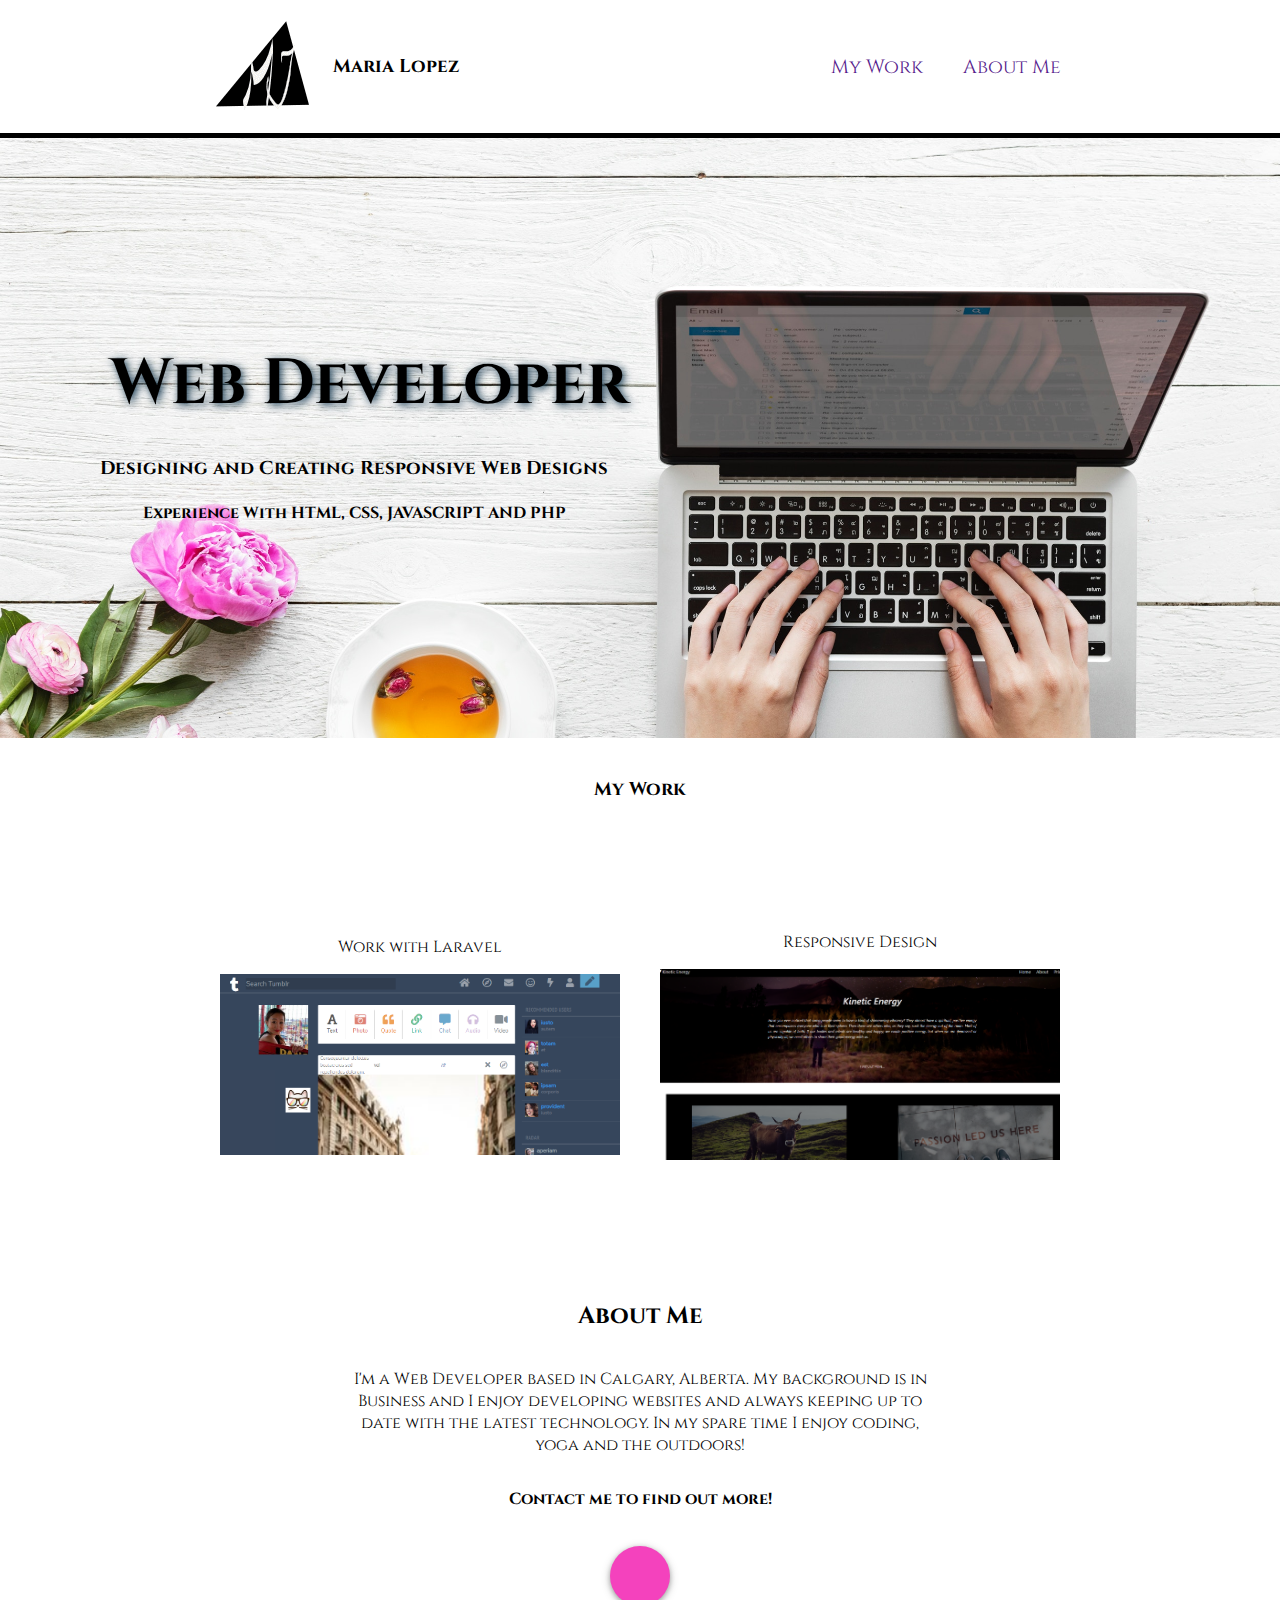
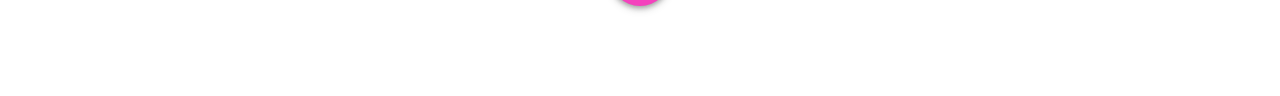
==== index.html @ 1c06764e "portfolio website" ====
<!DOCTYPE html>
<html lang="en">
<head>
    <meta charset="UTF-8">
    <meta name="viewport" content="width=device-width, initial-scale=1.0">
    <meta http-equiv="X-UA-Compatible" content="ie=edge">
    <link rel="stylesheet" href="./styles.css">
    <link href="https://fonts.googleapis.com/css?family=Amatic+SC:400,700|Cinzel:400,700,900" rel="stylesheet">
    <link rel="stylesheet" href="https://use.fontawesome.com/releases/v5.5.0/css/all.css" integrity="sha384-B4dIYHKNBt8Bc12p+WXckhzcICo0wtJAoU8YZTY5qE0Id1GSseTk6S+L3BlXeVIU" crossorigin="anonymous">
    <title>Maria Lopez - Web Developer</title>
</head>
<body>
    <header class="header"> 

        <div class="logo">

            <img src="./pictures/LOGO.gif" alt="logo">
            <h3>Maria Lopez</h3>   
            
        </div>


        <div class="nav-titles">

            <div id="mywork"> 

                <a href="">My Work</a> 

            </div>    

            <div id="aboutme">

                <a href="">About Me</a> 

            </div>    

        </div>

    </header>

    <main>

        <div class="main-title">
                
            <h1>Web Developer</h1>

        
        </div>

        <div class="experience">

            <h3>Designing and Creating Responsive Web Designs</h3>
            <h4>Experience With HTML, CSS, JAVASCRIPT AND PHP</h4>
        
        </div>

        <div class="work-images">



            <div>

            </div>
            
        

        </div>


    </main>

    <div class="mywork">

        
        <h3>My Work</h3>

    </div>  
    
    <div class="work">

        <div class="work-desc work-images">

            <p>Work with Laravel</p>

            <a href="http://35.183.118.144/"><img src="./pictures/Fake-tumblr_Project.PNG" alt="tumblr project"></a>


        </div>

        <div class="work-desc work-images">

                <p>Responsive Design</p>
    
                <a href="https://assign3-jkveivdjpq.now.sh/"><img src="./pictures/kinetic-energy.PNG" alt="Kinetic Energy"></a>
    
        </div>

        
    
    
    
    </div>





    <div class="bio">

        <div class="about-me">

            <h2>About Me</h2>
                
            <p>I'm a Web Developer based in Calgary, Alberta. My background is in Business and I enjoy developing websites and always keeping up to date with the latest technology.
                In my spare time I  enjoy coding, yoga and the outdoors!</p>

            
            <strong><p>Contact me to find out more!</p></strong>
                
        </div>

    </div>    

    <footer>

        <div class="contactlinks"><i class="fas fa-share-alt"></i>
            
                <a href="mailto:mjlwebdevelopment@gmail.com"><i class="far fa-envelope"></i></a>
                <a href="https://github.com/MJLA77?tab=repositories"><i class="fab fa-github"></i></a>
                <a href="https://github.com/MJLA77?tab=repositories"><i class="fab fa-linkedin"></i></a>
                
        </div>

    </footer>



    <script src="./mycode.js"></script>
</body>
</html>
---- styles.css ----
/* GENERAL  */

body {

    margin: 0;
}



/* HEADER */

.header {

    display: flex;
    flex-direction: row;
    align-items: center;
    justify-content: space-evenly;
    font-family: 'Cinzel', serif;
    border-bottom: 5px solid black;
}

.logo {

    width: 50%;
    display: flex;
    flex-direction: row;
    align-items: center;
    margin-left: 200px;
    
}
.nav-titles {

    width: 50%;
    display: flex;
    flex-direction: row;
    align-items: center;
    justify-content: flex-end;
    margin-right: 200px;
}

.nav-titles a {

    padding: 20px;
    text-decoration: none;
    font-size: 1.2em;

}

.nav-titles a:hover {
    transform: scale(1.1);
}

.nav-titles h3 {

    float: right;
    padding: 20px;
}


/* MAIN */


main {

    display: flex;
    flex-direction: column;
    align-items: flex-start;
    justify-content: center;
    background-image: url(./pictures/hero.jpg);
    background-position: center;
    background-size: cover;
    height: 600px;
    width: 100%;


}

.main-title {

    font-family: 'Cinzel', serif;
    color:black;
    margin-left: 100px;
    font-size: 2em;
    text-shadow: 2px 2px 9px #0D314A;

}

.main-title h1{

    margin: 10px;

}

.experience {


    font-family: 'Cinzel', serif;
    margin-left: 100px;
    text-align: center;
    color:black;

}

.bio {

    display: flex;
    flex-direction: row;
    align-items: center;
    justify-content: center;
}

.about-me {

    display: flex;
    flex-direction: column;
    align-items: center;
    text-align: center;
    font-family: 'Cinzel', serif;
    font-size: 1em;
    width: 600px;
    padding: 20px;
}


/* MID SECTION */


.mywork {

    font-family: 'Cinzel', serif;
    display: flex;
    flex-direction: row;
    align-items: center;
    justify-content: center;
    margin-top: 20px;
}

.work {

   display: flex;
   flex-direction: row;
   align-items: center;
   justify-content: center;
   height: 100%;

}

.work-images img {

    max-width: 100%;
    max-height: 100%;
}

.work-desc {
    
    font-family: 'Cinzel', serif;
    display: flex;
    flex-direction: column;
    align-items: center;
    justify-content: center;
    height: 400px;
    width: 400px;
    padding: 20px;

}

/* FOOTER */


footer {

   display: flex;
   flex-direction: row;
   justify-content: center;
   width: 100%;
   height: 150px;

}

.contactlinks {

    -webkit-transition: 0.4s;
    -moz-transition: 0.4s;
    transition: 0.4s;
    right: 50px;
    bottom: 50px;
    width: 60px;
    height: 60px;
    text-align: center;
    line-height: 60px;
    border-radius: 50%;
    background-color: #f442bd;
    color: #FFFFFF;
    font-size: 24px;
    box-shadow: 0 2px 5px 0 rgba(0, 0, 0, 0.26), 0 2px 10px 0 rgba(0, 0, 0, 0.22);
    cursor: pointer;
   
  } 


  .contactlinks:hover {
    background: #d81558;
    box-shadow: 0 5px 11px 0 rgba(0, 0, 0, 0.28), 0 4px 15px 0 rgba(0, 0, 0, 0.25);
  }
  .contactlinks a {
    -webkit-transition: 0.4s;
    -moz-transition: 0.4s;
    transition: 0.4s;
    opacity: 0;
    width: 0px;
    height: 0px;
    text-align: center;
    line-height: 50px;
    border-radius: 50%;
    color: #FFFFFF;
    font-size: 24px;
    box-shadow: 0 2px 5px 0 rgba(0, 0, 0, 0.26), 0 2px 10px 0 rgba(0, 0, 0, 0.22);
    cursor: pointer;
  }
  .contactlinks a:hover {
    box-shadow: 0 5px 11px 0 rgba(0, 0, 0, 0.28), 0 4px 15px 0 rgba(0, 0, 0, 0.25);
  }
  .contactlinks a:nth-child(2) {
    -webkit-transition-delay: 0.3s;
    -moz-transition-delay: 0.3s;
    transition-delay: 0.3s;
    right: 30px;
    bottom: 30px;
    background: #55acee;
  }
  .contactlinks a:nth-child(3) {
    -webkit-transition-delay: 0.4s;
    -moz-transition-delay: 0.4s;
    transition-delay: 0.4s;
    right: 30px;
    bottom: 30px;
    background: #dc4e41;
  }
  .contactlinks a:nth-child(4) {
    -webkit-transition-delay: 0.5s;
    -moz-transition-delay: 0.5s;
    transition-delay: 0.5s;
    right: 30px;
    bottom: 30px;
    background: rgb(255, 249, 249);
  }
  .contactlinks:hover a {
    opacity: 1;
    width: 50px;
    height: 50px;
  }
  .contactlinks:hover a:nth-child(2) {
    right: 80px;
    bottom: 0px;
  }
  .contactlinks:hover a:nth-child(2):hover {
    -webkit-transition-delay: 0s;
    -moz-transition-delay: 0s;
    transition-delay: 0s;
    background: #3ea1ec;
  }
  .contactlinks:hover a:nth-child(3) {
    right: 65px;
    bottom: 65px;
  }
  .contactlinks:hover a:nth-child(3):hover {
    -webkit-transition-delay: 0s;
    -moz-transition-delay: 0s;
    transition-delay: 0s;
    background: #d83a2b;
  }
  .contactlinks:hover a:nth-child(4) {
    right: 0px;
    bottom: 80px;
  }
  .contactlinks:hover a:nth-child(4):hover {
    -webkit-transition-delay: 0s;
    -moz-transition-delay: 0s;
    transition-delay: 0s;
    background: #323232;
  }

.contactlinks i{

    padding:20px;
    color: black;
    
}
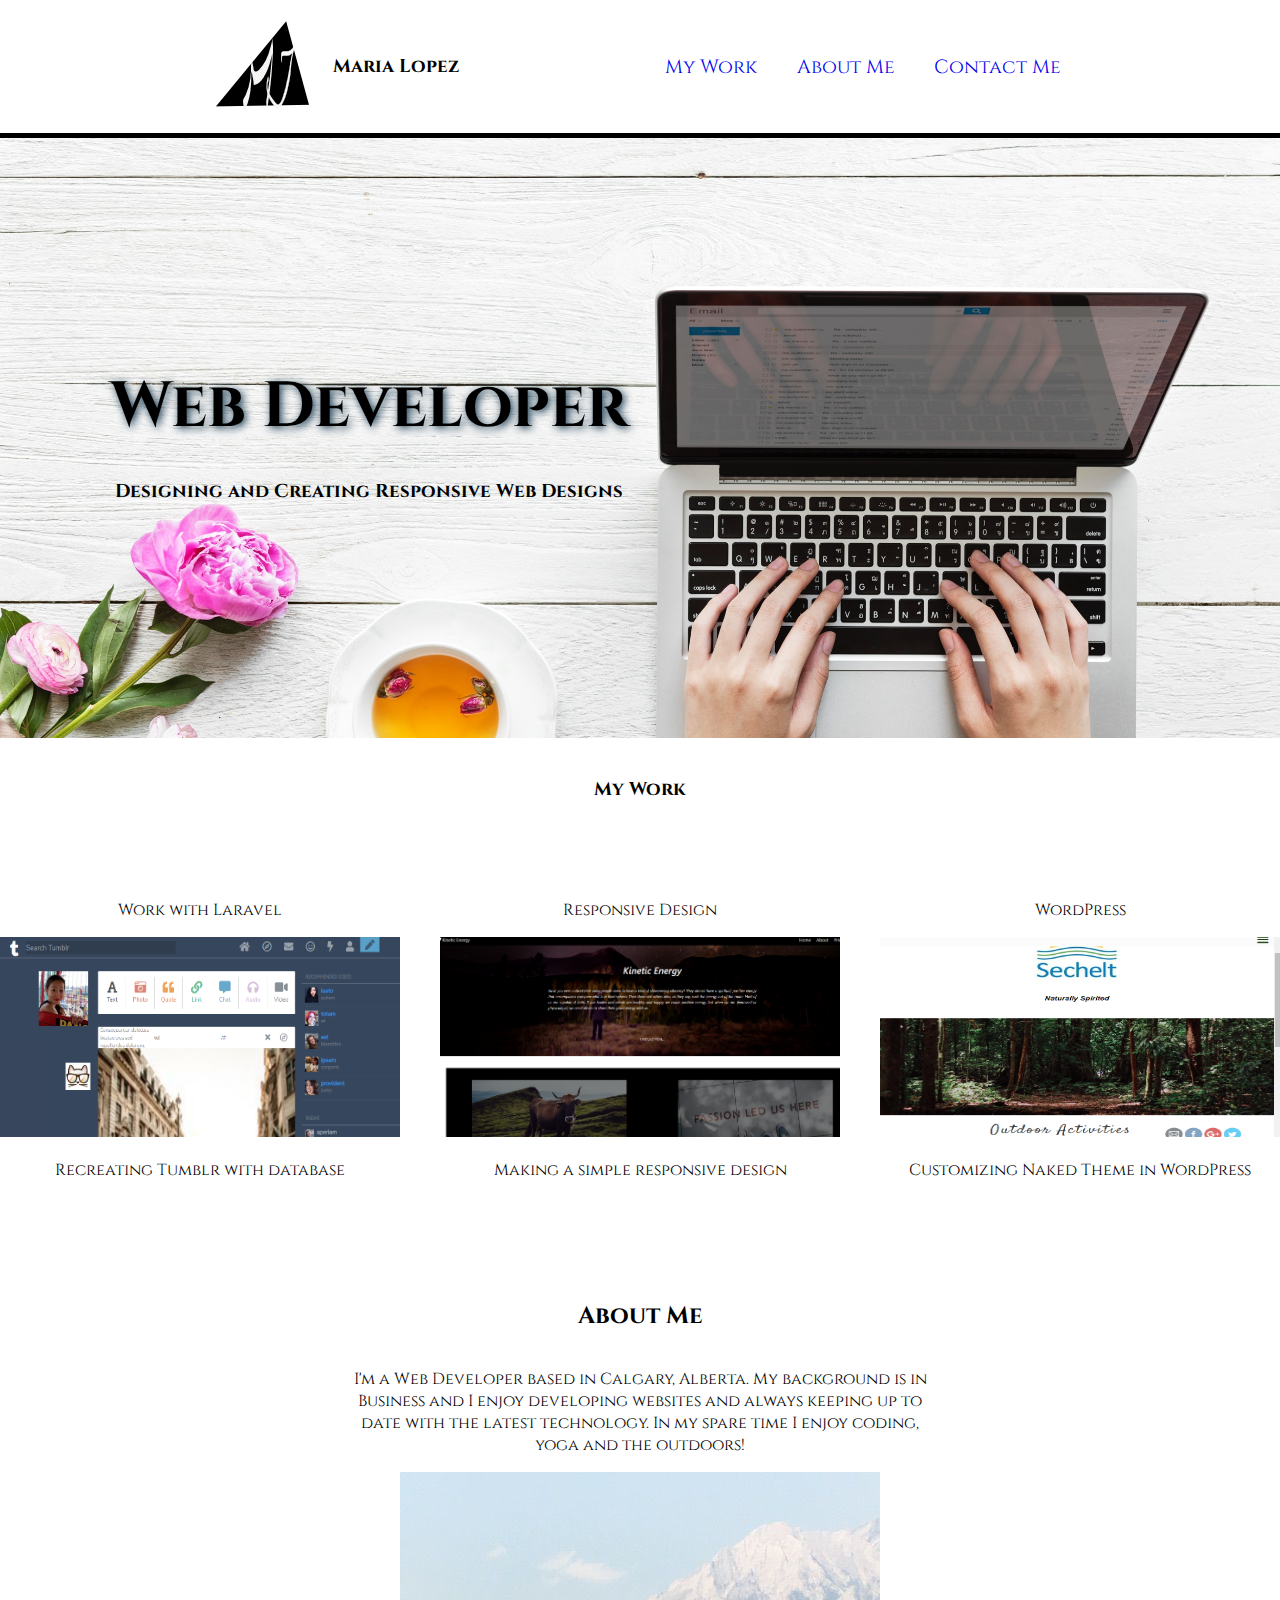
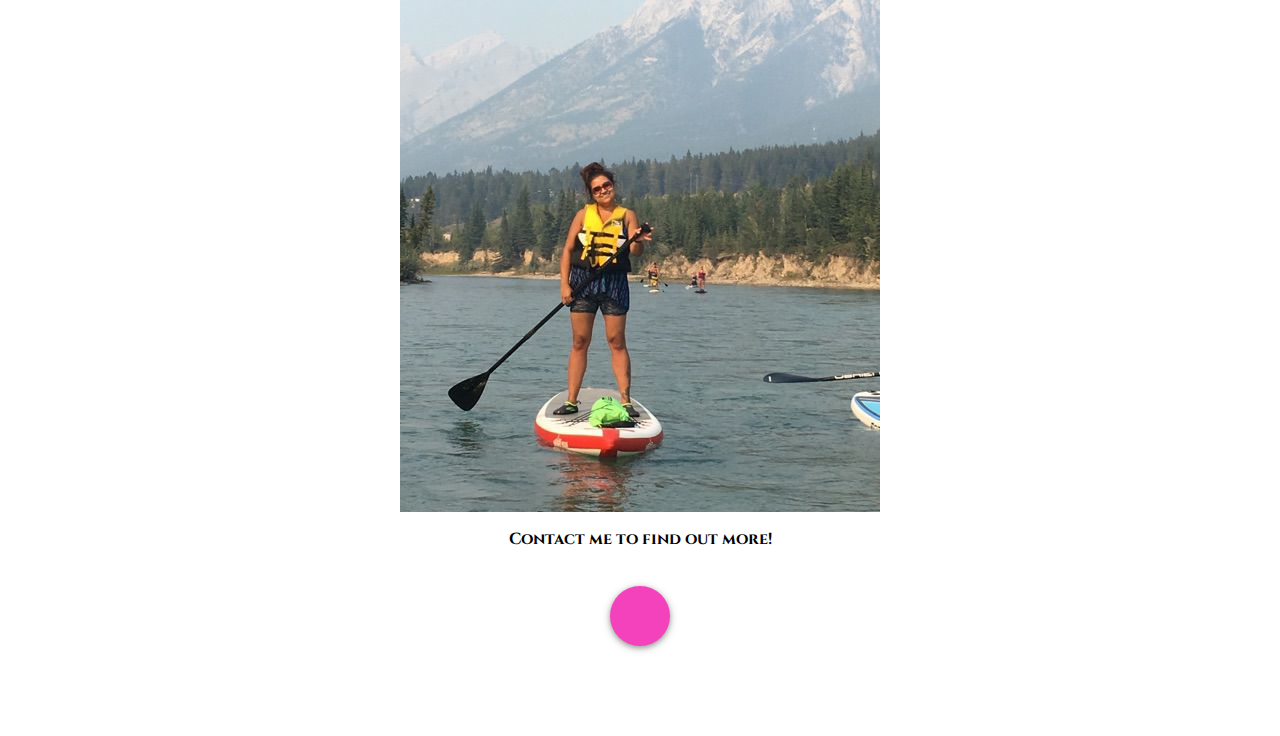
==== commit a7d3f2e9: "almost complete portfolio" ====
--- a/index.html
+++ b/index.html
@@ -7,7 +7,8 @@
     <link rel="stylesheet" href="./styles.css">
     <link href="https://fonts.googleapis.com/css?family=Amatic+SC:400,700|Cinzel:400,700,900" rel="stylesheet">
     <link rel="stylesheet" href="https://use.fontawesome.com/releases/v5.5.0/css/all.css" integrity="sha384-B4dIYHKNBt8Bc12p+WXckhzcICo0wtJAoU8YZTY5qE0Id1GSseTk6S+L3BlXeVIU" crossorigin="anonymous">
-    <title>Maria Lopez - Web Developer</title>
+    <title> Maria Lopez - Web Developer </title>
+    <link rel="icon" href="./pictures/Mountains.jpg">
 </head>
 <body>
     <header class="header"> 
@@ -22,17 +23,45 @@
 
         <div class="nav-titles">
 
-            <div id="mywork"> 
+            <div> 
 
-                <a href="">My Work</a> 
+                <a href="#mywork">My Work</a> 
 
             </div>    
 
-            <div id="aboutme">
+            <div >
 
-                <a href="">About Me</a> 
+                <a href="#aboutme">About Me</a> 
 
             </div>    
+
+            
+            <div >
+
+                <a href="#contactme">Contact Me</a> 
+    
+            </div>   
+
+        </div>
+
+
+        <div id="ham-button" class="ham-button">
+
+            <button id="ham-button" class="hamburger-icon">
+
+            <i class="fas fa-bars"></i>
+
+        </div>
+
+
+        <div class="menu closed" id="menu">
+
+            <li><a href="#mywork">My Work</a></li>
+            <li><a href="#aboutme">About Me</a></li>
+            <li><a href="#contactme">Contact Me</a></li>
+
+
+            <button id="close-button" class="close-button">close</button>
 
         </div>
 
@@ -40,36 +69,35 @@
 
     <main>
 
-        <div class="main-title">
+        <div class="headliner">
+
+            <div class="main-title">
                 
-            <h1>Web Developer</h1>
+                <h1>Web Developer</h1>
 
         
-        </div>
+            </div>
 
-        <div class="experience">
+            <div class="experience">
 
-            <h3>Designing and Creating Responsive Web Designs</h3>
-            <h4>Experience With HTML, CSS, JAVASCRIPT AND PHP</h4>
+                <h3>Designing and Creating Responsive Web Designs</h3>
+           
         
+            </div>
+
         </div>
 
         <div class="work-images">
 
 
-
-            <div>
-
-            </div>
-            
-        
+                 
 
         </div>
 
 
     </main>
 
-    <div class="mywork">
+    <div class="mywork" id="mywork">
 
         
         <h3>My Work</h3>
@@ -83,6 +111,7 @@
             <p>Work with Laravel</p>
 
             <a href="http://35.183.118.144/"><img src="./pictures/Fake-tumblr_Project.PNG" alt="tumblr project"></a>
+            <p>Recreating Tumblr with database</p>
 
 
         </div>
@@ -92,22 +121,26 @@
                 <p>Responsive Design</p>
     
                 <a href="https://assign3-jkveivdjpq.now.sh/"><img src="./pictures/kinetic-energy.PNG" alt="Kinetic Energy"></a>
+                <p>Making a simple responsive design</p>
     
         </div>
 
-        
-    
-    
+        <div class="work-desc work-images">
+
+            <p>WordPress</p>
+
+            <a href="http://35.202.66.211/wordpress1/"><img src="./pictures/wordPress.PNG" alt="WordPress"></a>
+            <p>Customizing Naked Theme in WordPress</p>
+
+        </div>
+
     
     </div>
 
 
-
-
-
     <div class="bio">
 
-        <div class="about-me">
+        <div class="about-me" id="aboutme">
 
             <h2>About Me</h2>
                 
@@ -115,6 +148,9 @@
                 In my spare time I  enjoy coding, yoga and the outdoors!</p>
 
             
+            <img   src="./pictures/paddleboarding.jpg" alt="paddleboarding">
+
+
             <strong><p>Contact me to find out more!</p></strong>
                 
         </div>
@@ -123,11 +159,11 @@
 
     <footer>
 
-        <div class="contactlinks"><i class="fas fa-share-alt"></i>
+        <div id="contactme" class="contactlinks"><i class="fas fa-share-alt"></i>
             
-                <a href="mailto:mjlwebdevelopment@gmail.com"><i class="far fa-envelope"></i></a>
+                <a href="mailto:maria.lopez@mjlopez.ca"><i class="far fa-envelope"></i></a>
                 <a href="https://github.com/MJLA77?tab=repositories"><i class="fab fa-github"></i></a>
-                <a href="https://github.com/MJLA77?tab=repositories"><i class="fab fa-linkedin"></i></a>
+                <a href="https://www.linkedin.com/in/maria-lopez-64012540/"><i class="fab fa-linkedin"></i></a>
                 
         </div>
 
@@ -135,6 +171,6 @@
 
 
 
-    <script src="./mycode.js"></script>
+    <script src="mycode.js"></script>
 </body>
 </html>--- a/styles.css
+++ b/styles.css
@@ -1,5 +1,9 @@
 /* GENERAL  */
-
+html {
+
+    scroll-behavior: smooth;
+
+}
 body {
 
     margin: 0;
@@ -55,6 +59,61 @@
     float: right;
     padding: 20px;
 }
+
+.hamburger-icon {
+
+    display: none;
+}
+
+.button{
+
+    display: inline-block;
+    text-align: right;
+    align-self: flex-end;
+    cursor: pointer;
+
+}
+
+.menu {
+
+    
+    position: absolute;
+    top: 0;
+    left: 0;
+    background:url(./pictures/Mountains.jpg);
+    background-size: 100%;
+    display: none;
+    padding: 10px;
+    height: 100vh;
+    width: 100%;
+    font-size:.8em;
+    list-style: none;
+    z-index: 100000;
+    transition: 0.4s;
+    transform:translate(0px,0px);
+
+    
+
+}
+
+.closed {
+    
+    transform: translate(0 , -200px);
+   
+   }
+   
+#close-button {
+   
+    height: 100px;
+    background: transparent;
+    color: white;
+    display: inline-block;
+    margin-bottom: 0;
+    border: none;
+    text-transform: uppercase;
+    font-size: 1em;
+   
+   }
 
 
 /* MAIN */
@@ -75,6 +134,14 @@
 
 }
 
+.headliner {
+
+    display: flex;
+    flex-direction: column;
+    align-items: center;
+    justify-content: center;
+}
+
 .main-title {
 
     font-family: 'Cinzel', serif;
@@ -147,8 +214,9 @@
 
 .work-images img {
 
-    max-width: 100%;
-    max-height: 100%;
+    height:200px;
+    width: 400px; 
+
 }
 
 .work-desc {
@@ -285,4 +353,148 @@
     padding:20px;
     color: black;
     
+}
+
+/* MEDIA */
+
+@media (max-width:1267px) {
+
+
+
+    header img {
+        margin-left: 0;
+    }
+
+    .logo {
+
+        margin-left: 0;
+    }
+
+    .headliner h1 {
+
+        font-size: 1.5em;
+
+
+    }
+
+    .work {
+
+        display: flex;
+        flex-direction: column;
+        align-items: center;
+        justify-content: center;
+        height: 100%;
+     
+     }
+
+    
+
+
+}
+
+@media (max-width:1070px) { 
+
+    .nav-titles {
+        display: none;
+    }
+
+
+    .headliner h1 {
+
+        font-size: 1em;
+
+
+    }
+
+    .headliner h3 {
+        font-size: .8em;
+
+        
+
+    }
+
+
+    .ham-button {
+
+        display: flex;
+        justify-content: flex-end;
+        align-items: center; 
+        width: 600px; 
+   
+}
+
+    .hamburger-icon {
+
+        display: flex;
+        margin: 0;
+        border: none;
+        background: white;
+    
+        
+}
+
+    .hamburger-icon:active{
+        outline: none;
+        border:black;
+}
+
+    .hamburger-icon i {
+
+        font-size: 2em;
+        color: black;
+        cursor: pointer;
+}
+
+    .menu {
+        display: flex;
+        flex-direction: column;
+        justify-content: center;
+        align-items: center;
+   
+}
+
+    .menu a {
+
+        display: inline-block;
+        text-decoration: none;
+        font-size: 1.5em;
+        color: white;
+        padding:40px;
+    
+    
+}
+
+    .closed {
+
+        transform: translate(0px, -1000px)
+}
+
+    .menu a:hover {
+
+        transform: scale(1.1);
+}
+
+
+}
+
+
+
+
+@media (max-width:825px) { 
+
+    .headliner h3 {
+       display: none;
+
+
+}
+
+}
+
+@media (max-width:735px) { 
+
+    .headliner h1 {
+        font-size: .6em;
+
+
+}
 }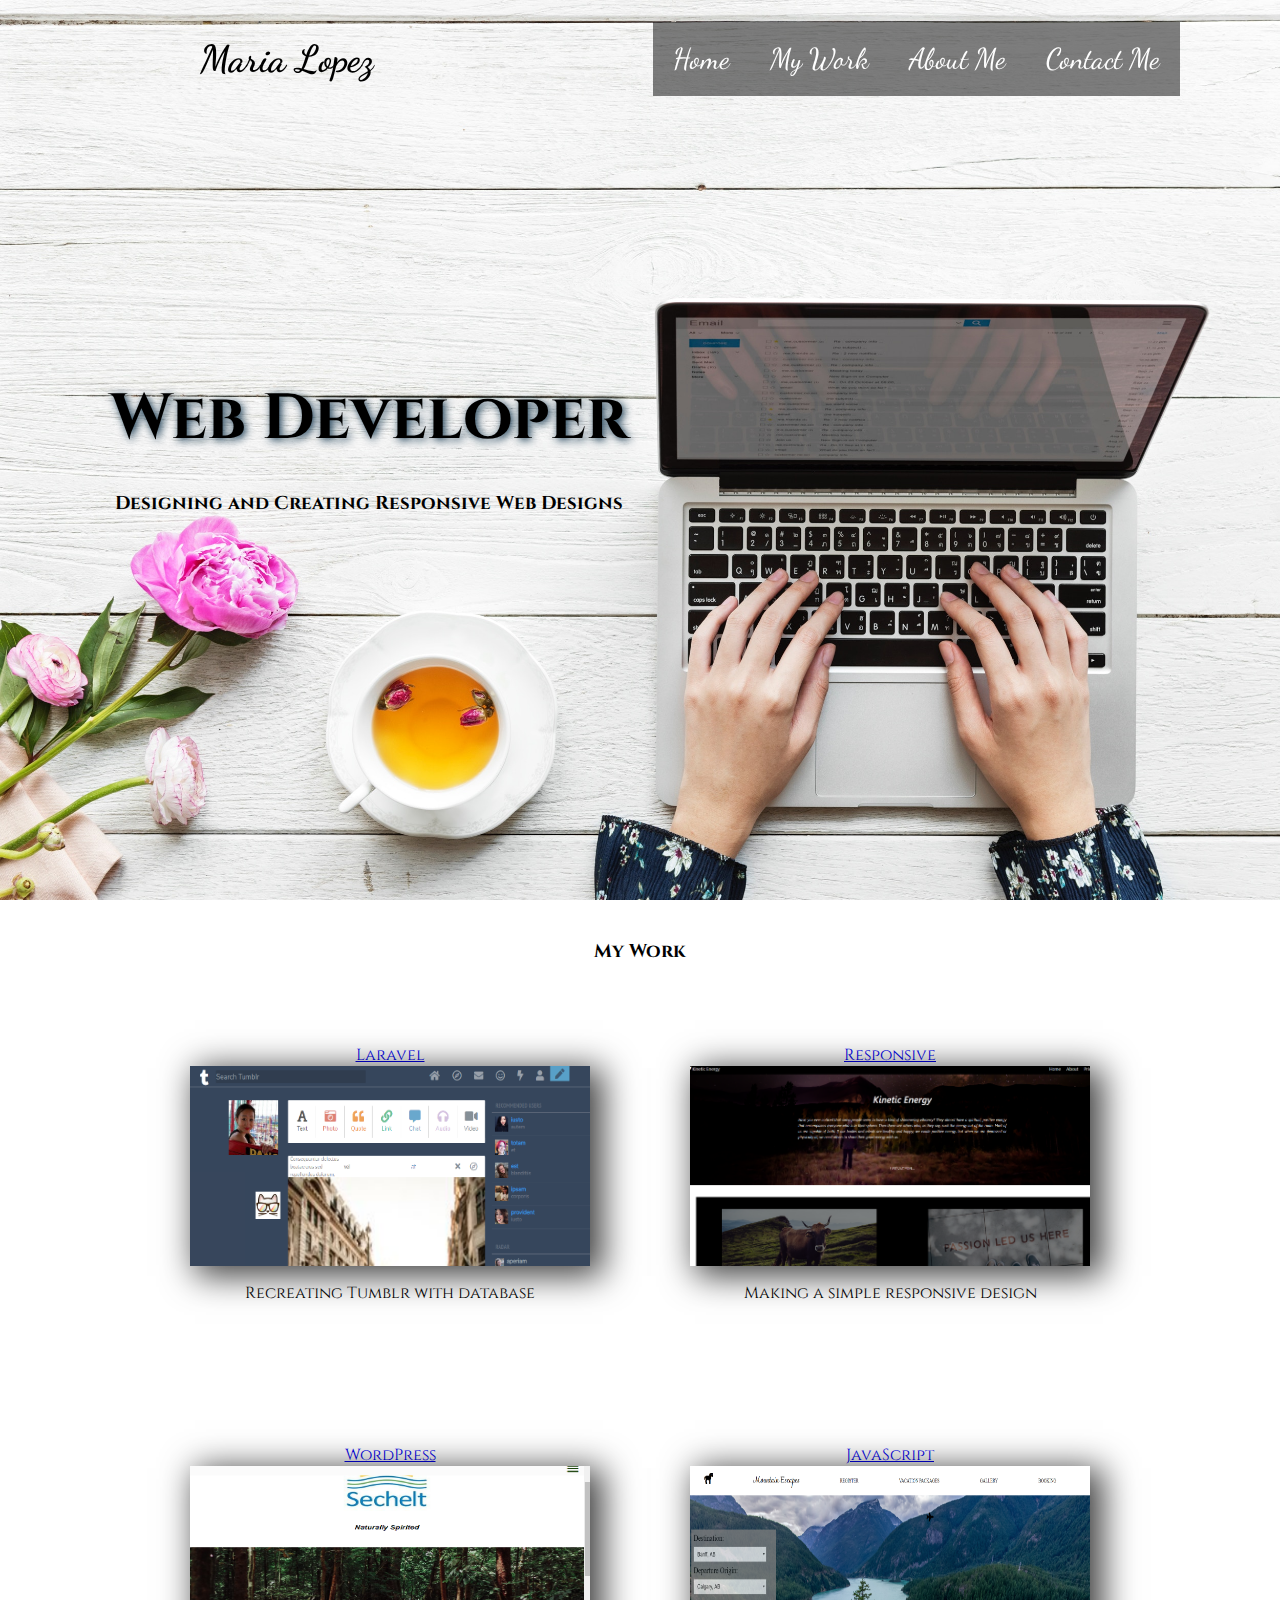
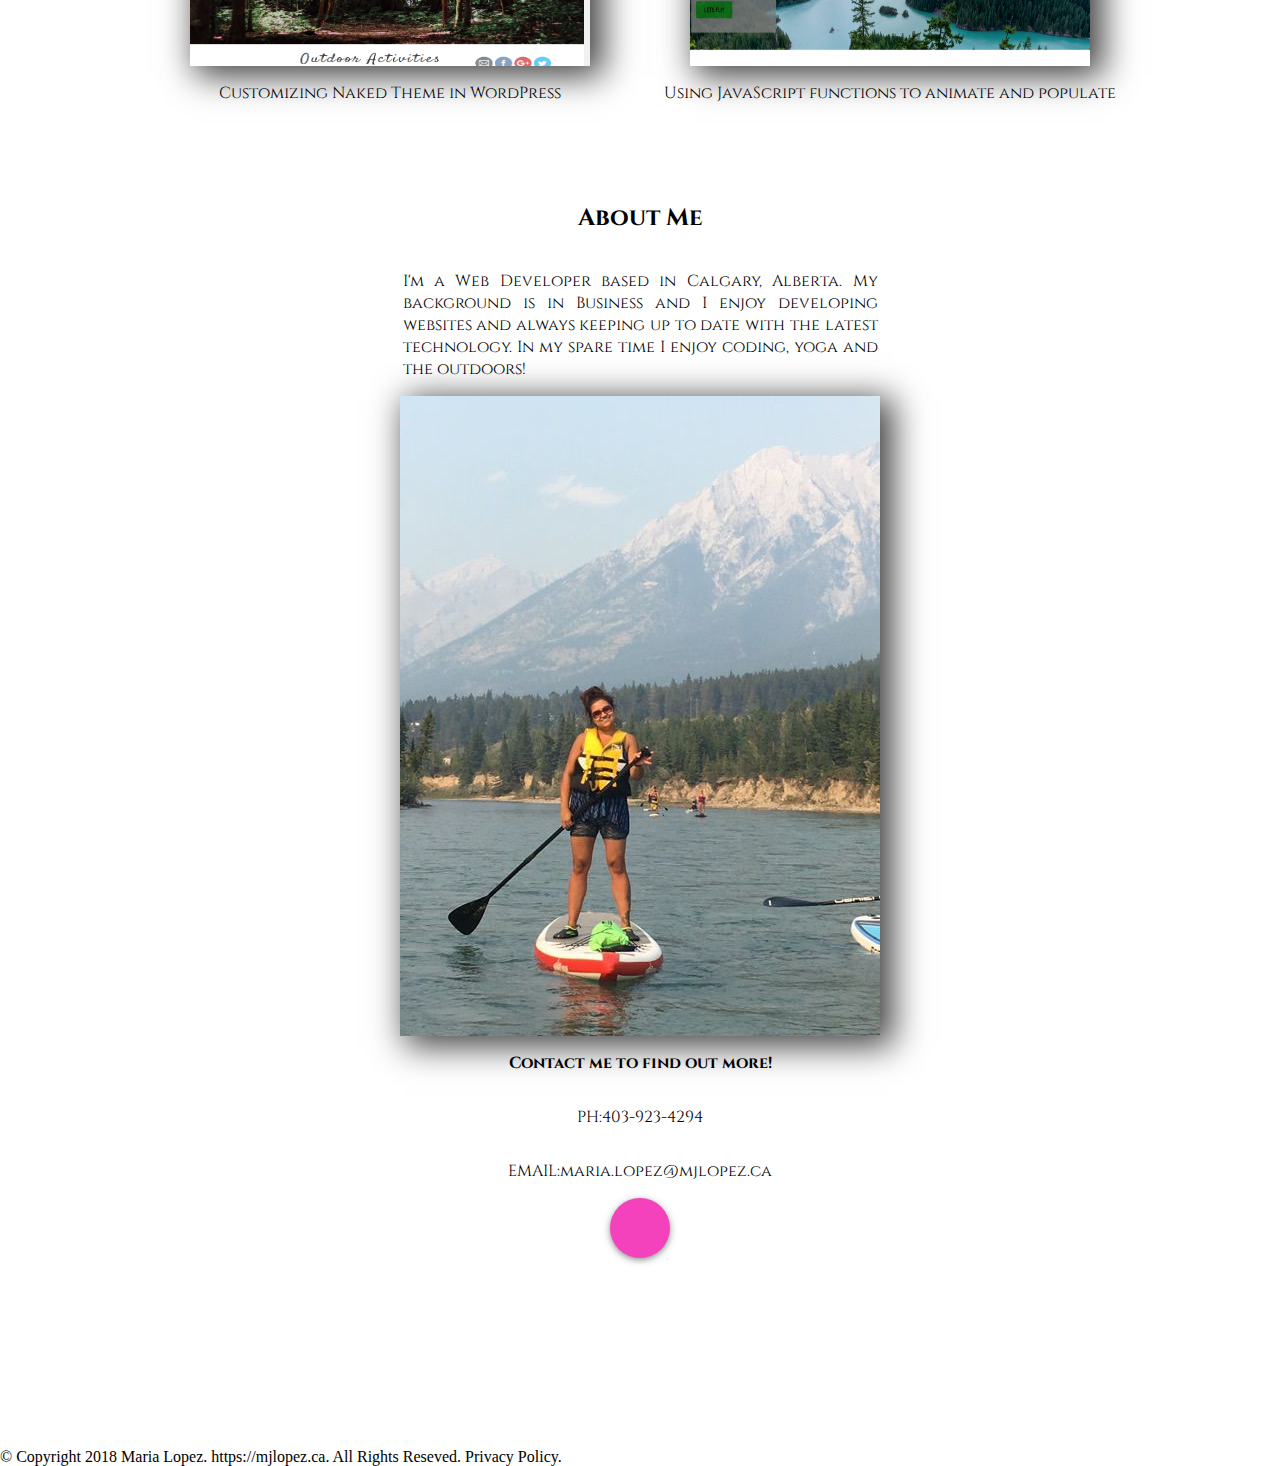
==== commit 545121df: "portfolio updates" ====
--- a/index.html
+++ b/index.html
@@ -5,23 +5,31 @@
     <meta name="viewport" content="width=device-width, initial-scale=1.0">
     <meta http-equiv="X-UA-Compatible" content="ie=edge">
     <link rel="stylesheet" href="./styles.css">
+    <link href="https://fonts.googleapis.com/css?family=Dancing+Script:400,700" rel="stylesheet">
     <link href="https://fonts.googleapis.com/css?family=Amatic+SC:400,700|Cinzel:400,700,900" rel="stylesheet">
     <link rel="stylesheet" href="https://use.fontawesome.com/releases/v5.5.0/css/all.css" integrity="sha384-B4dIYHKNBt8Bc12p+WXckhzcICo0wtJAoU8YZTY5qE0Id1GSseTk6S+L3BlXeVIU" crossorigin="anonymous">
     <title> Maria Lopez - Web Developer </title>
     <link rel="icon" href="./pictures/Mountains.jpg">
 </head>
 <body>
-    <header class="header"> 
+    <header class="header" > 
 
-        <div class="logo">
+        <div class="logo" >
 
-            <img src="./pictures/LOGO.gif" alt="logo">
+            <!-- <img src="./pictures/LOGO.gif" alt="logo"> -->
             <h3>Maria Lopez</h3>   
             
         </div>
 
 
         <div class="nav-titles">
+
+
+            <div >
+
+                <a href="#home">Home</a> 
+            
+            </div>  
 
             <div> 
 
@@ -41,6 +49,8 @@
                 <a href="#contactme">Contact Me</a> 
     
             </div>   
+
+
 
         </div>
 
@@ -67,11 +77,11 @@
 
     </header>
 
-    <main>
+    <main id="home"> 
 
         <div class="headliner">
 
-            <div class="main-title">
+            <div class="main-title" >
                 
                 <h1>Web Developer</h1>
 
@@ -108,31 +118,36 @@
 
         <div class="work-desc work-images">
 
-            <p>Work with Laravel</p>
 
-            <a href="http://35.183.118.144/"><img src="./pictures/Fake-tumblr_Project.PNG" alt="tumblr project"></a>
+            <a href="http://35.183.118.144/"target="_blank">Laravel</a><img src="./pictures/Fake-tumblr_Project.PNG" alt="tumblr project"></a>
             <p>Recreating Tumblr with database</p>
 
 
         </div>
 
         <div class="work-desc work-images">
-
-                <p>Responsive Design</p>
     
-                <a href="https://assign3-jkveivdjpq.now.sh/"><img src="./pictures/kinetic-energy.PNG" alt="Kinetic Energy"></a>
-                <p>Making a simple responsive design</p>
+            <a href="https://assign3-jkveivdjpq.now.sh/" target="_blank">Responsive</a><img src="./pictures/kinetic-energy.PNG" alt="Kinetic Energy"></a>
+            <p>Making a simple responsive design</p>
     
         </div>
 
         <div class="work-desc work-images">
 
-            <p>WordPress</p>
 
-            <a href="http://35.202.66.211/wordpress1/"><img src="./pictures/wordPress.PNG" alt="WordPress"></a>
+            <a href="http://35.202.66.211/wordpress1/" target="_blank">WordPress</a><img src="./pictures/wordPress.PNG" alt="WordPress"></a>
             <p>Customizing Naked Theme in WordPress</p>
 
         </div>
+
+        <div class="work-desc work-images">
+
+            <a href="https://websitejavascriptfinalproject-jdbfeuewmo.now.sh/" target="_blank">JavaScript</a><img src="./pictures/JavaScript.PNG" alt="JavaScript"></a>
+            <p>Using JavaScript functions to animate and populate</p>
+
+        </div>
+
+
 
     
     </div>
@@ -144,7 +159,7 @@
 
             <h2>About Me</h2>
                 
-            <p>I'm a Web Developer based in Calgary, Alberta. My background is in Business and I enjoy developing websites and always keeping up to date with the latest technology.
+            <p class="about">I'm a Web Developer based in Calgary, Alberta. My background is in Business and I enjoy developing websites and always keeping up to date with the latest technology.
                 In my spare time I  enjoy coding, yoga and the outdoors!</p>
 
             
@@ -152,12 +167,15 @@
 
 
             <strong><p>Contact me to find out more!</p></strong>
+            <p>PH:403-923-4294</p>
+            <p>EMAIL:maria.lopez@mjlopez.ca</p>
                 
         </div>
 
     </div>    
 
-    <footer>
+    
+    <div class="contact-info">
 
         <div id="contactme" class="contactlinks"><i class="fas fa-share-alt"></i>
             
@@ -167,6 +185,11 @@
                 
         </div>
 
+    </div>
+    
+    <footer>
+
+        &copy; Copyright 2018 Maria Lopez. https://mjlopez.ca. All Rights Reseved. Privacy Policy.
     </footer>
 
 
--- a/styles.css
+++ b/styles.css
@@ -1,10 +1,15 @@
 /* GENERAL  */
+
+* {
+    box-sizing: border-box;
+}
 html {
 
     scroll-behavior: smooth;
 
 }
 body {
+
 
     margin: 0;
 }
@@ -20,7 +25,13 @@
     align-items: center;
     justify-content: space-evenly;
     font-family: 'Cinzel', serif;
-    border-bottom: 5px solid black;
+    /* border-bottom: 5px solid black; */
+    width: 100%;
+    position: fixed;
+    color: black;
+    /* margin-top:20px; */
+    border-radius: 50px;
+    
 }
 
 .logo {
@@ -30,16 +41,23 @@
     flex-direction: row;
     align-items: center;
     margin-left: 200px;
-    
-}
+    font-family: 'Dancing Script', cursive;
+    font-size: 2em;
+    margin-top:0;
+    
+}
+
+
 .nav-titles {
 
-    width: 50%;
+    width: 100%;
     display: flex;
     flex-direction: row;
     align-items: center;
     justify-content: flex-end;
-    margin-right: 200px;
+    font-family: 'Dancing Script', cursive;
+    margin-right: 100px;
+    font-size: 1.5em;
 }
 
 .nav-titles a {
@@ -47,7 +65,9 @@
     padding: 20px;
     text-decoration: none;
     font-size: 1.2em;
-
+    color: white;
+    background-color:rgba(0, 0, 0, .5);
+    
 }
 
 .nav-titles a:hover {
@@ -80,11 +100,11 @@
     position: absolute;
     top: 0;
     left: 0;
-    background:url(./pictures/Mountains.jpg);
+    background:url(./pictures/Mountains.jpg) no-repeat;
     background-size: 100%;
     display: none;
     padding: 10px;
-    height: 100vh;
+    height: 700px;
     width: 100%;
     font-size:.8em;
     list-style: none;
@@ -112,8 +132,15 @@
     border: none;
     text-transform: uppercase;
     font-size: 1em;
+    cursor: pointer;
    
    }
+
+#close-button:hover {
+
+    transform:scale(1.1);
+}
+
 
 
 /* MAIN */
@@ -128,7 +155,7 @@
     background-image: url(./pictures/hero.jpg);
     background-position: center;
     background-size: cover;
-    height: 600px;
+    height: 100vh;
     width: 100%;
 
 
@@ -176,6 +203,11 @@
     justify-content: center;
 }
 
+.about {
+    width: 475px;
+    text-align: justify;
+}
+
 .about-me {
 
     display: flex;
@@ -184,8 +216,12 @@
     text-align: center;
     font-family: 'Cinzel', serif;
     font-size: 1em;
-    width: 600px;
-    padding: 20px;
+    width: 100%;
+    /* padding: 20px; */
+}
+
+.about-me img {
+    box-shadow: 9px 6px 32px 4px rgba(0,0,0,0.75);
 }
 
 
@@ -205,6 +241,8 @@
 .work {
 
    display: flex;
+   flex-wrap: wrap;
+   width:100%;
    flex-direction: row;
    align-items: center;
    justify-content: center;
@@ -212,10 +250,12 @@
 
 }
 
+
 .work-images img {
 
     height:200px;
     width: 400px; 
+    box-shadow: 9px 6px 32px 4px rgba(0,0,0,0.75);
 
 }
 
@@ -227,21 +267,21 @@
     align-items: center;
     justify-content: center;
     height: 400px;
-    width: 400px;
-    padding: 20px;
+    width: 500px;
+    /* padding: 20px; */
 
 }
 
 /* FOOTER */
 
 
-footer {
+.contact-info {
 
    display: flex;
    flex-direction: row;
    justify-content: center;
    width: 100%;
-   height: 150px;
+   height: 250px;
 
 }
 
@@ -357,8 +397,11 @@
 
 /* MEDIA */
 
-@media (max-width:1267px) {
-
+@media (max-width:1110px) {
+
+    .nav-titles {
+        display: none;
+    }
 
 
     header img {
@@ -367,7 +410,9 @@
 
     .logo {
 
-        margin-left: 0;
+        margin-left: 20px;
+        font-size: 2em;
+
     }
 
     .headliner h1 {
@@ -383,16 +428,19 @@
         flex-direction: column;
         align-items: center;
         justify-content: center;
-        height: 100%;
-     
+        height: 100%;  
      }
 
     
-
-
 }
 
 @media (max-width:1070px) { 
+
+    .logo {
+
+        font-size: 1.5em;
+        margin-left: 20px;
+    }
 
     .nav-titles {
         display: none;
@@ -419,7 +467,7 @@
         display: flex;
         justify-content: flex-end;
         align-items: center; 
-        width: 600px; 
+        width: 100%;
    
 }
 
@@ -428,7 +476,7 @@
         display: flex;
         margin: 0;
         border: none;
-        background: white;
+        background: transparent;
     
         
 }
@@ -497,4 +545,27 @@
 
 
 }
+
+.main-title{
+
+    margin-left: 10px;
+   
+}
+
+.about-me p {
+
+    font-size: .8em;
+    width: 400px;
+}
+
+
+}
+
+@media (max-width:556px) {
+
+    .about-me img {
+        width: 400px;
+        height: 500px;
+    }
+
 }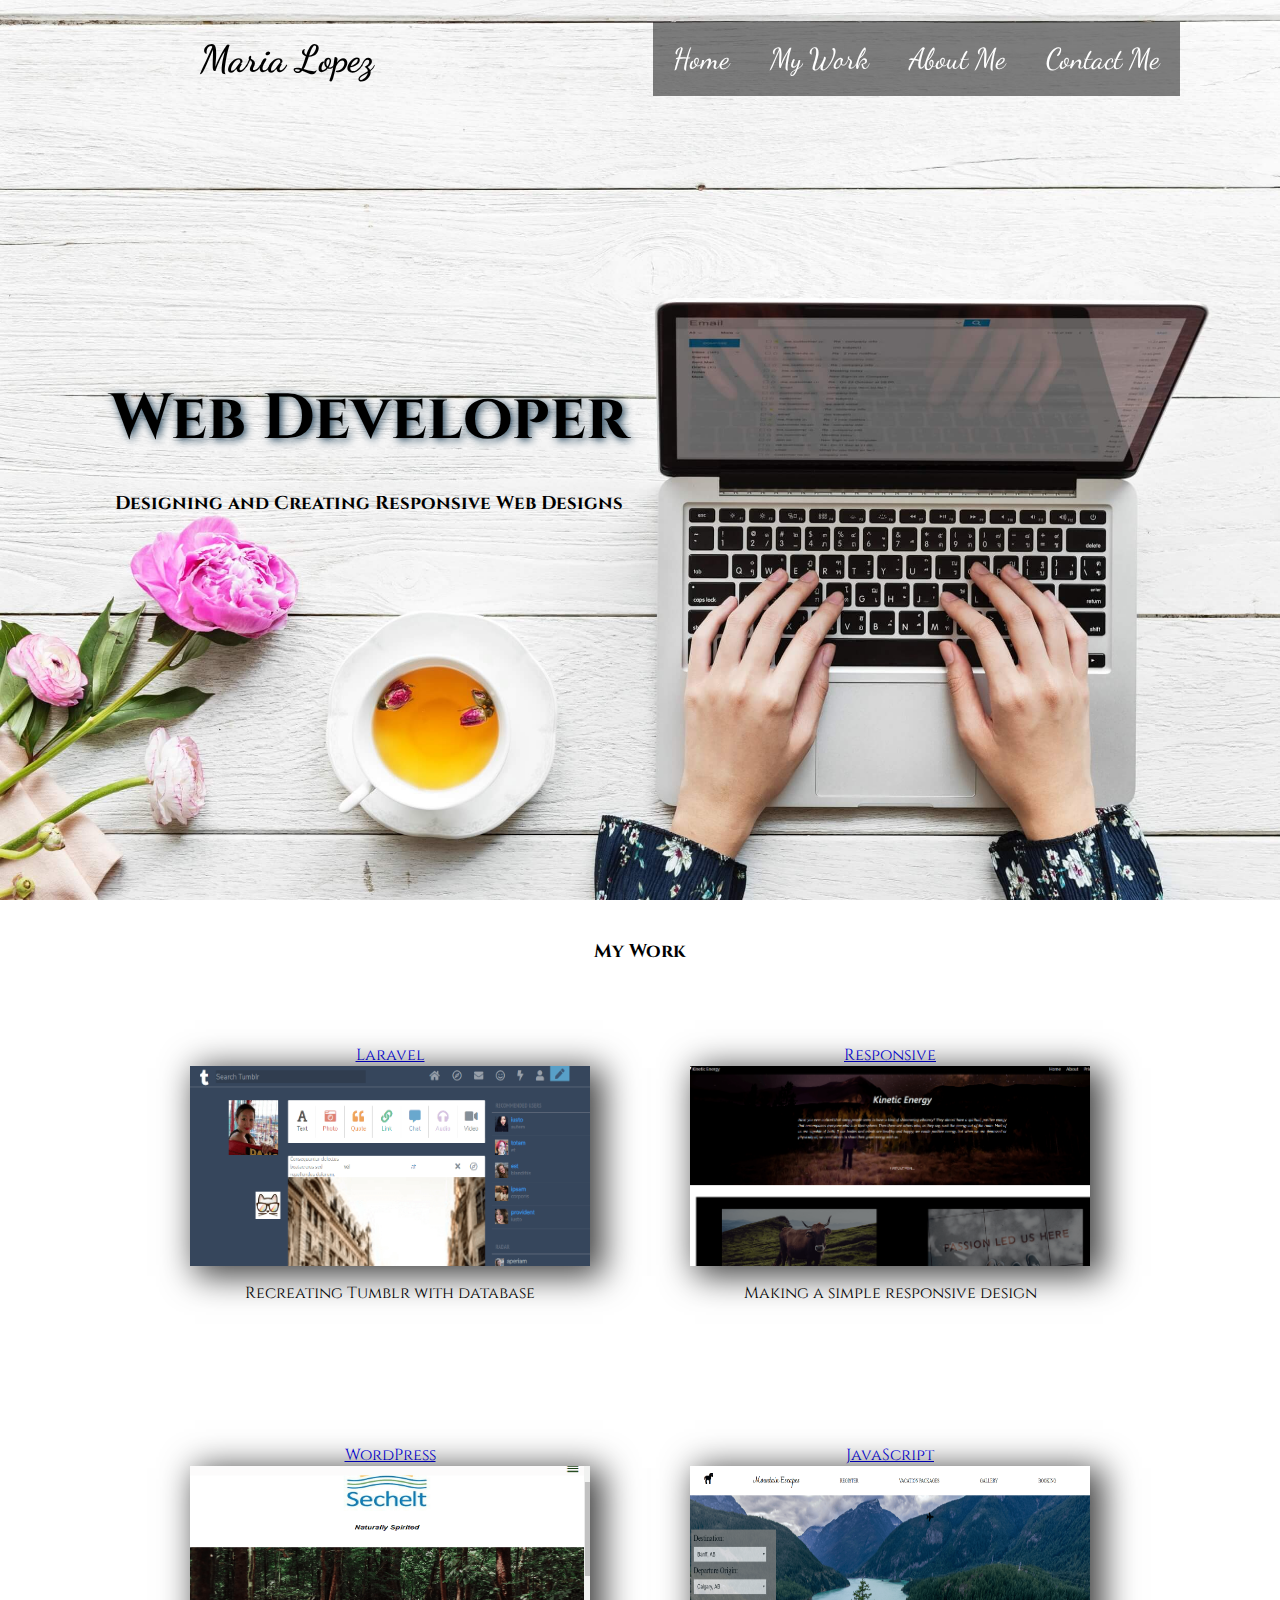
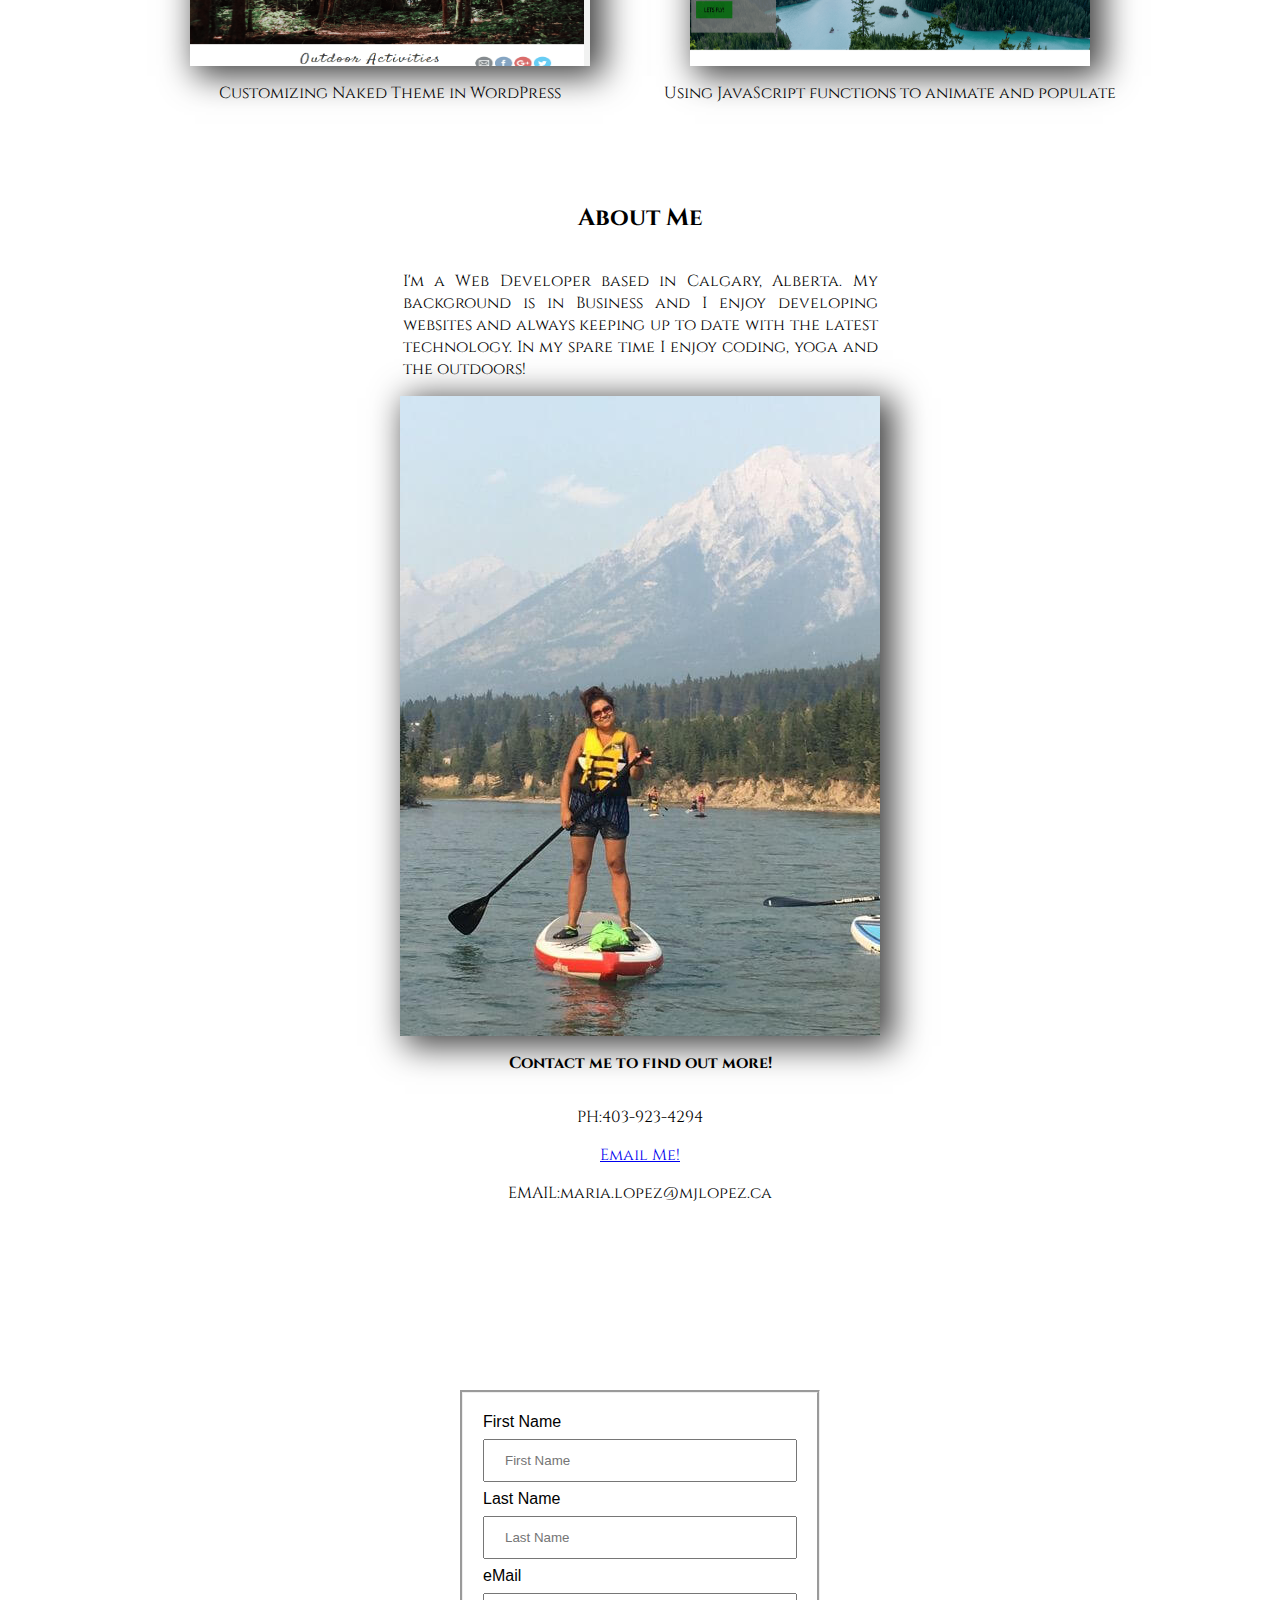
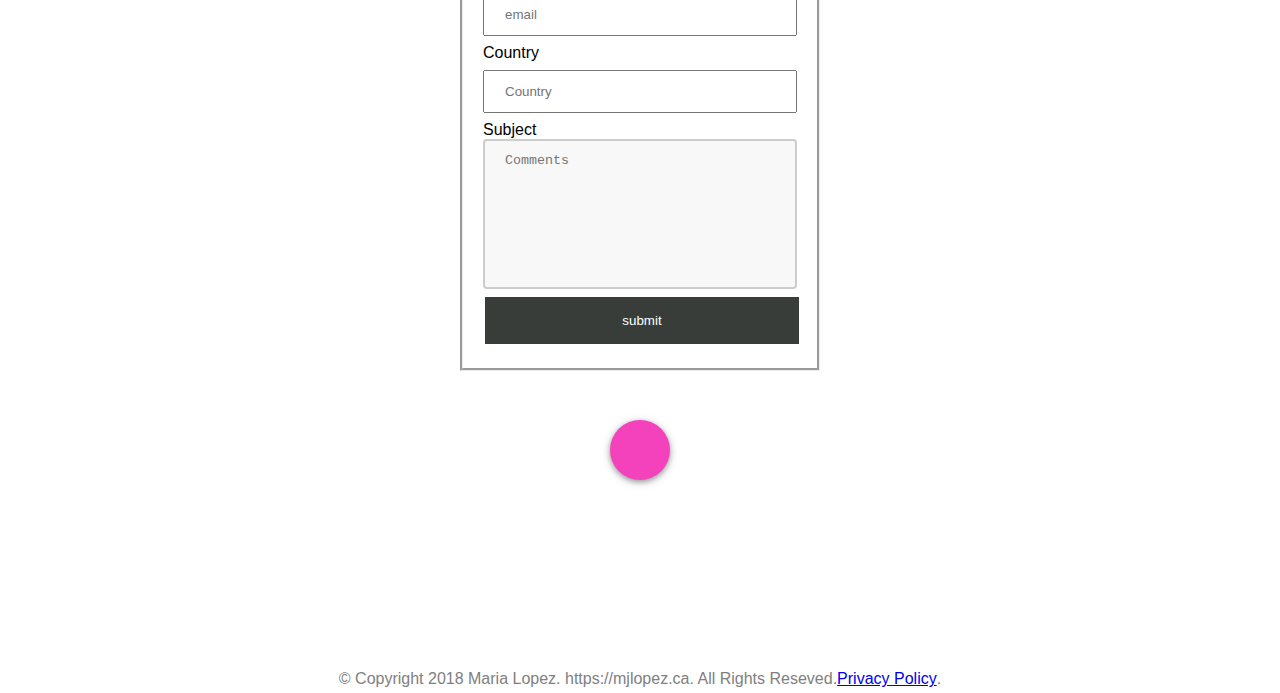
==== commit 6d21f494: "changes" ====
--- a/index.html
+++ b/index.html
@@ -5,6 +5,7 @@
     <meta name="viewport" content="width=device-width, initial-scale=1.0">
     <meta http-equiv="X-UA-Compatible" content="ie=edge">
     <link rel="stylesheet" href="./styles.css">
+    <link rel="stylesheet" href="./form.css">
     <link href="https://fonts.googleapis.com/css?family=Dancing+Script:400,700" rel="stylesheet">
     <link href="https://fonts.googleapis.com/css?family=Amatic+SC:400,700|Cinzel:400,700,900" rel="stylesheet">
     <link rel="stylesheet" href="https://use.fontawesome.com/releases/v5.5.0/css/all.css" integrity="sha384-B4dIYHKNBt8Bc12p+WXckhzcICo0wtJAoU8YZTY5qE0Id1GSseTk6S+L3BlXeVIU" crossorigin="anonymous">
@@ -66,6 +67,9 @@
 
         <div class="menu closed" id="menu">
 
+               
+
+            <li><a href="#home">Home</a> </li>  
             <li><a href="#mywork">My Work</a></li>
             <li><a href="#aboutme">About Me</a></li>
             <li><a href="#contactme">Contact Me</a></li>
@@ -77,7 +81,7 @@
 
     </header>
 
-    <main id="home"> 
+    <main class="home" id="home"> 
 
         <div class="headliner">
 
@@ -153,6 +157,8 @@
     </div>
 
 
+
+
     <div class="bio">
 
         <div class="about-me" id="aboutme">
@@ -167,13 +173,48 @@
 
 
             <strong><p>Contact me to find out more!</p></strong>
+
+
+
+
             <p>PH:403-923-4294</p>
+            <a href="mailto:maria.lopez@mjlopez.ca">Email Me!</a>
             <p>EMAIL:maria.lopez@mjlopez.ca</p>
                 
         </div>
 
     </div>    
 
+    <div  class="form_container">
+        <div class="info-form">
+
+            <form action="submit_form.php">
+    
+                <label for="fname">First Name</label>
+                <input type="text" id="fname" name="firstname" placeholder="First Name">
+    
+                <label for="lname">Last Name</label>
+                <input type="text" id="lname" name="lastname" placeholder="Last Name">
+
+                <label for="email">eMail</label>
+                <input type="text" id="email" name="email" placeholder="email">
+    
+                <label for="country">Country</label>
+                <input type="text" id="country" name="country" placeholder="Country">
+    
+                <label for="subject">Subject</label>
+                <textarea name="subject" id="subject" placeholder="Comments" cols="30" rows="10"></textarea>
+    
+    
+                <input type="submit" value="submit">
+    
+    
+            </form>
+    
+        </div>
+
+    </div>    
+    
     
     <div class="contact-info">
 
@@ -189,7 +230,7 @@
     
     <footer>
 
-        &copy; Copyright 2018 Maria Lopez. https://mjlopez.ca. All Rights Reseved. Privacy Policy.
+        &copy; Copyright 2018 Maria Lopez. https://mjlopez.ca. All Rights Reseved. <a href="./privacy_policy.html">  Privacy Policy</a>.
     </footer>
 
 
--- a/styles.css
+++ b/styles.css
@@ -13,6 +13,21 @@
 
     margin: 0;
 }
+
+.wrapper {
+
+    width: 100%;
+    margin: 0 auto;
+    max-width: 1200px;
+}
+
+input, textarea, select, button {
+    width : 150px;
+    margin: 0;
+    -webkit-box-sizing: border-box; /* For legacy WebKit based browsers */
+    -moz-box-sizing: border-box; /* For legacy (Firefox <29) Gecko based browsers */
+    box-sizing: border-box;
+  }
 
 
 
@@ -146,7 +161,7 @@
 /* MAIN */
 
 
-main {
+.home {
 
     display: flex;
     flex-direction: column;
@@ -284,6 +299,7 @@
    height: 250px;
 
 }
+
 
 .contactlinks {
 
@@ -395,6 +411,15 @@
     
 }
 
+footer {
+    display: flex;
+    flex-direction: row;
+    justify-content: center;
+    color: grey;
+    font-family: "Roboto", sans-serif;
+    margin-bottom: 5px;
+}
+
 /* MEDIA */
 
 @media (max-width:1110px) {
--- a/form.css
+++ b/form.css
@@ -0,0 +1,60 @@
+.form_container {
+
+    display: flex;
+    flex-direction: column;
+    justify-content: center;
+    align-items: center;
+    height: 800px;
+
+}
+
+form {
+    padding: 20px;
+    border-style: groove;
+    margin: 20px;
+}
+
+input {
+    width: 50%;
+}
+
+input[type=text] {
+    width: 100%;
+    padding: 12px 20px;
+    margin: 8px 0;
+    box-sizing: border-box;
+  }
+
+
+.info-form {
+
+    max-width:400px;
+    max-height: 500px;
+}
+
+textarea {
+    width: 100%;
+    height: 150px;
+    padding: 12px 20px;
+    box-sizing: border-box;
+    border: 2px solid #ccc;
+    border-radius: 4px;
+    background-color: #f8f8f8;
+    resize: none;
+  }
+
+label {
+    font-family: 'Franklin Gothic Medium', 'Arial Narrow', Arial, sans-serif;
+}
+
+input[type=button], input[type=submit], input[type=reset] {
+    width: 100%;
+    background-color: rgb(56, 61, 57);
+    border: none;
+    color: white;
+    padding: 16px 32px;
+    text-decoration: none;
+    font-family: 'Franklin Gothic Medium', 'Arial Narrow', Arial, sans-serif;
+    margin: 4px 2px;
+    cursor: pointer;
+  }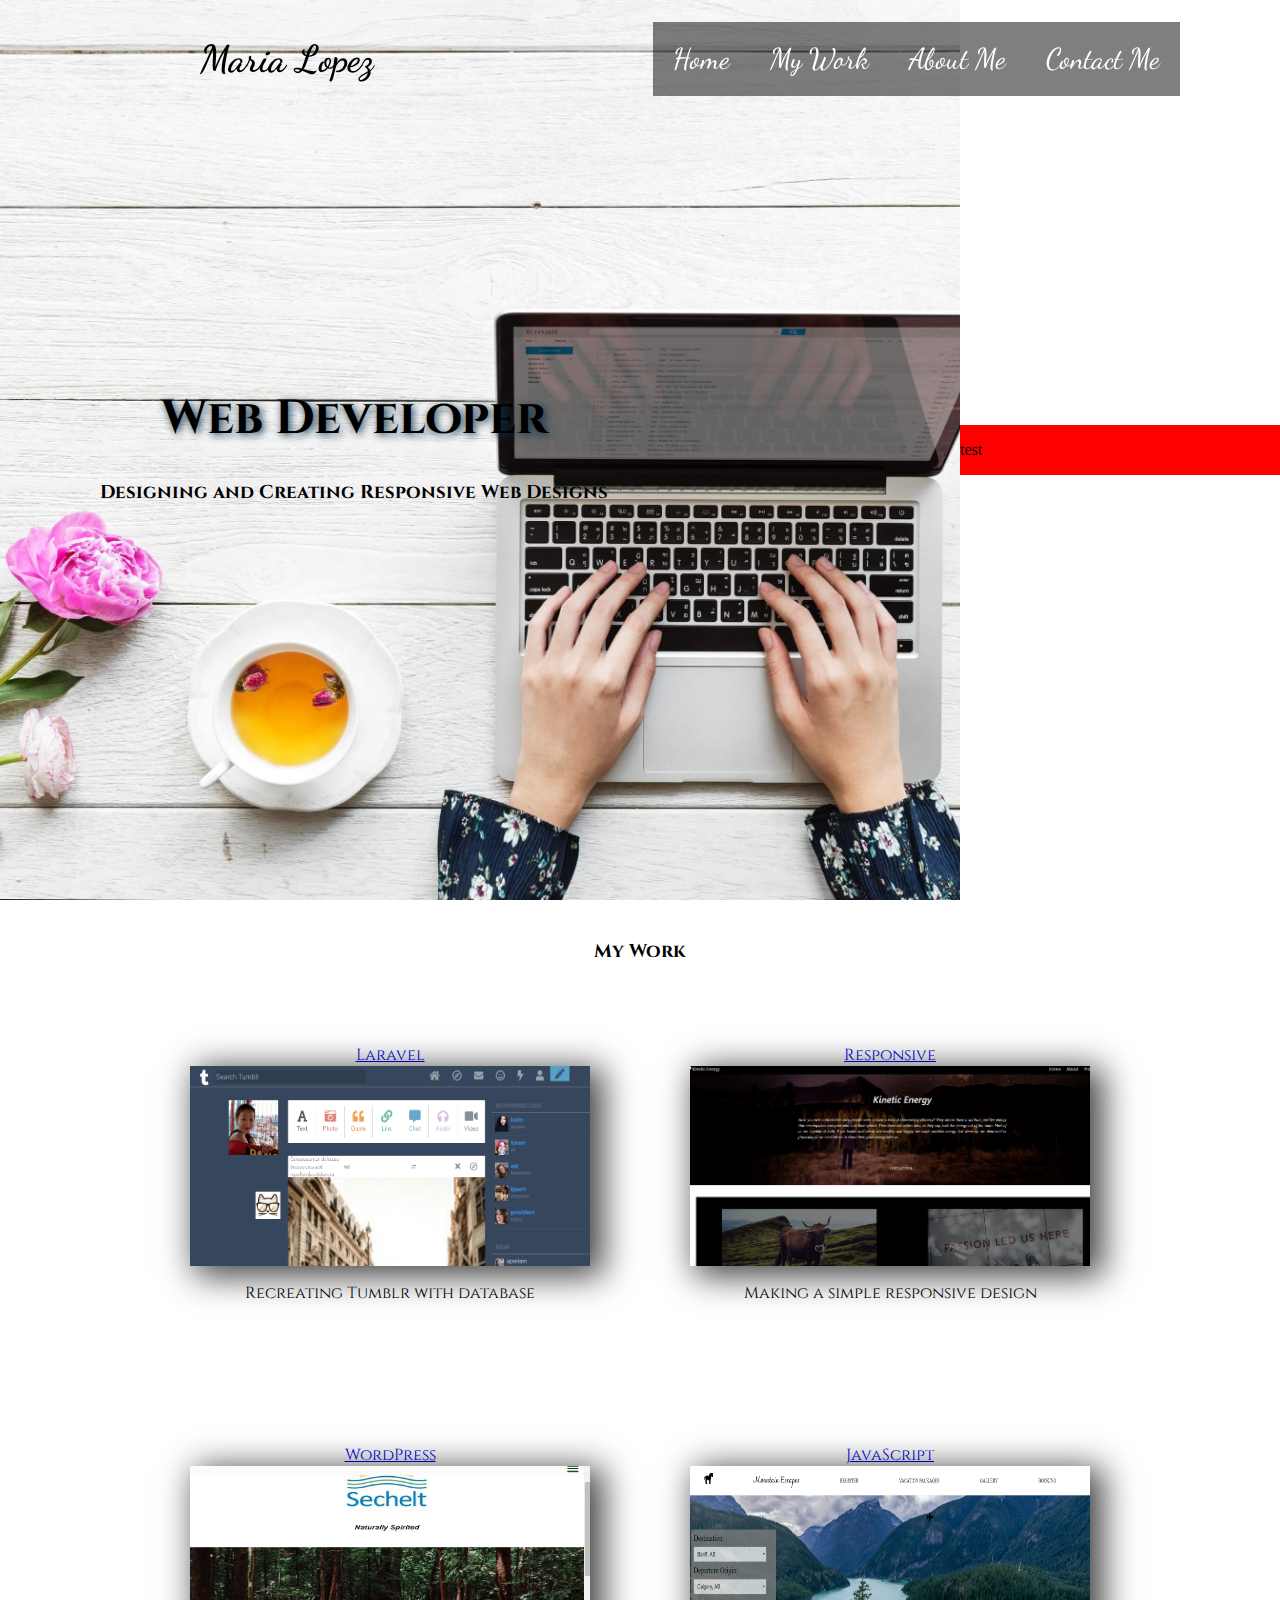
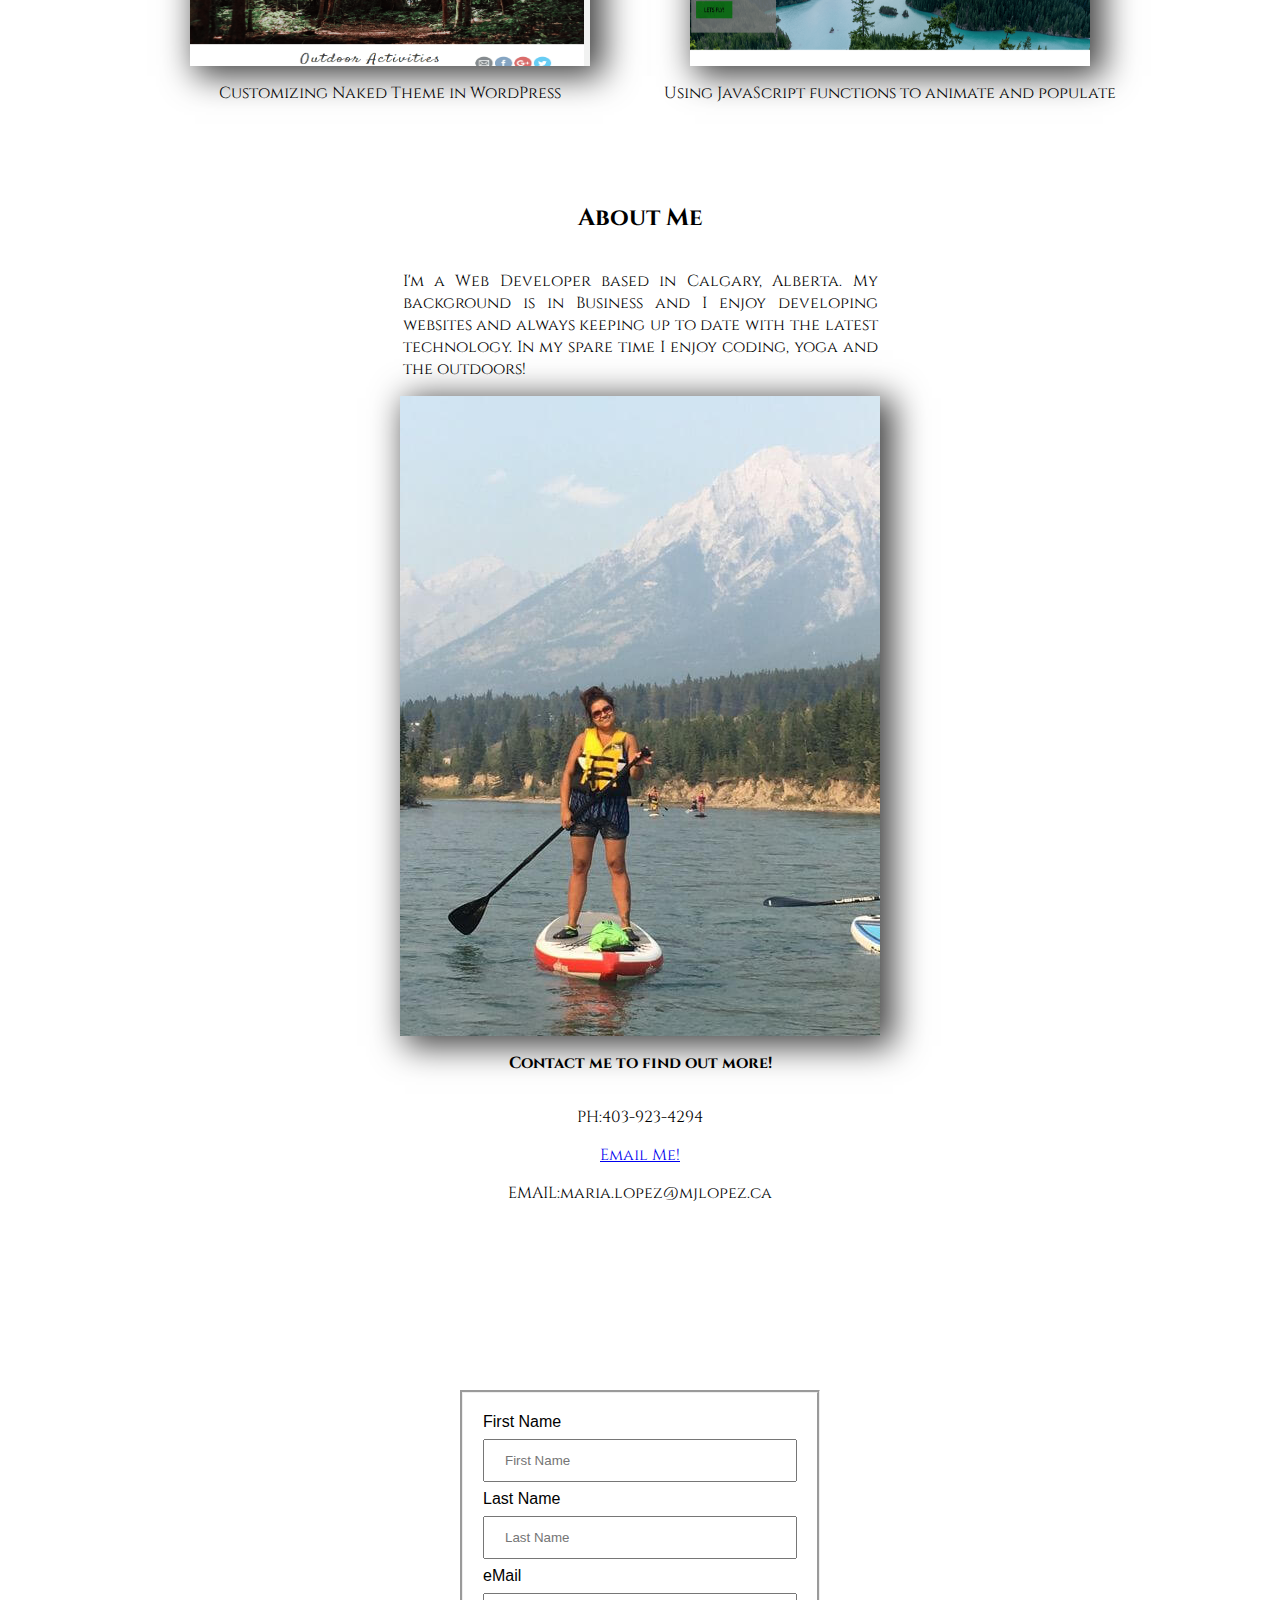
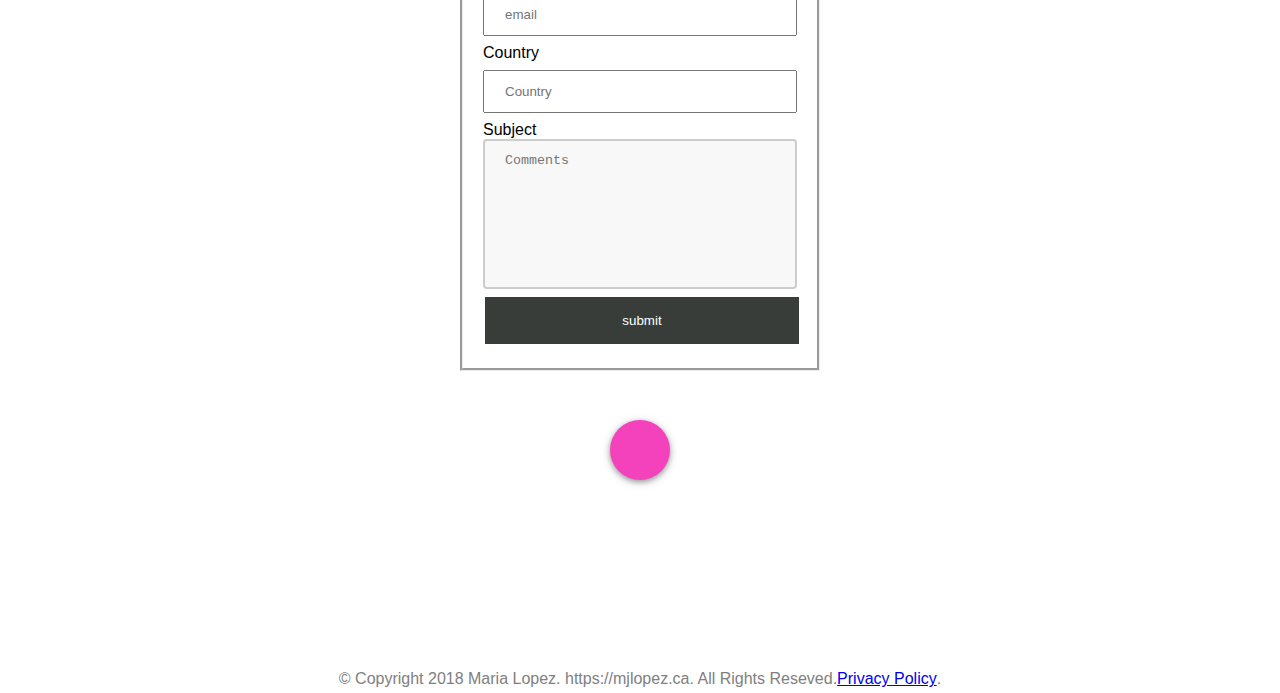
==== commit c005e428: "PHP_Form" ====
--- a/index.html
+++ b/index.html
@@ -81,32 +81,45 @@
 
     </header>
 
-    <main class="home" id="home"> 
-
-        <div class="headliner">
-
-            <div class="main-title" >
-                
-                <h1>Web Developer</h1>
-
-        
+    <main> 
+
+
+        <div class="home" id="home">
+
+            <div class="headliner">
+
+                <div class="main-title" >
+                
+                    <h1>Web Developer</h1>
+
+        
+                </div>
+
+                <div class="experience">
+
+                    <h3>Designing and Creating Responsive Web Designs</h3>
+           
+        
+                </div>
+
+            
+
             </div>
 
-            <div class="experience">
-
-                <h3>Designing and Creating Responsive Web Designs</h3>
-           
-        
-            </div>
-
-        </div>
-
-        <div class="work-images">
-
-
+
+        </div>
+
+
+        
+        <div class="skills">
+
+                <p>test</p>
                  
 
         </div>
+
+        
+    
 
 
     </main>
@@ -188,7 +201,7 @@
     <div  class="form_container">
         <div class="info-form">
 
-            <form action="submit_form.php">
+            <form method="post" action="send_mail.php">
     
                 <label for="fname">First Name</label>
                 <input type="text" id="fname" name="firstname" placeholder="First Name">
@@ -197,13 +210,13 @@
                 <input type="text" id="lname" name="lastname" placeholder="Last Name">
 
                 <label for="email">eMail</label>
-                <input type="text" id="email" name="email" placeholder="email">
+                <input type="email" id="email" name="email" placeholder="email">
     
                 <label for="country">Country</label>
                 <input type="text" id="country" name="country" placeholder="Country">
     
                 <label for="subject">Subject</label>
-                <textarea name="subject" id="subject" placeholder="Comments" cols="30" rows="10"></textarea>
+                <textarea name="subject" id="subject" placeholder="Comments" maxlength="500" cols="30" rows="10"></textarea>
     
     
                 <input type="submit" value="submit">
--- a/styles.css
+++ b/styles.css
@@ -160,6 +160,18 @@
 
 /* MAIN */
 
+main {
+
+    display: flex;
+    flex-direction: row;
+    align-items: center;
+}
+
+.skills {
+
+    width: 25%;
+    background-color: red;
+}
 
 .home {
 
@@ -171,7 +183,7 @@
     background-position: center;
     background-size: cover;
     height: 100vh;
-    width: 100%;
+    width: 75%;
 
 
 }
@@ -197,6 +209,7 @@
 .main-title h1{
 
     margin: 10px;
+    font-size: 1.5em;
 
 }
 
--- a/form.css
+++ b/form.css
@@ -18,7 +18,7 @@
     width: 50%;
 }
 
-input[type=text] {
+input[type=text], input[type=email] {
     width: 100%;
     padding: 12px 20px;
     margin: 8px 0;
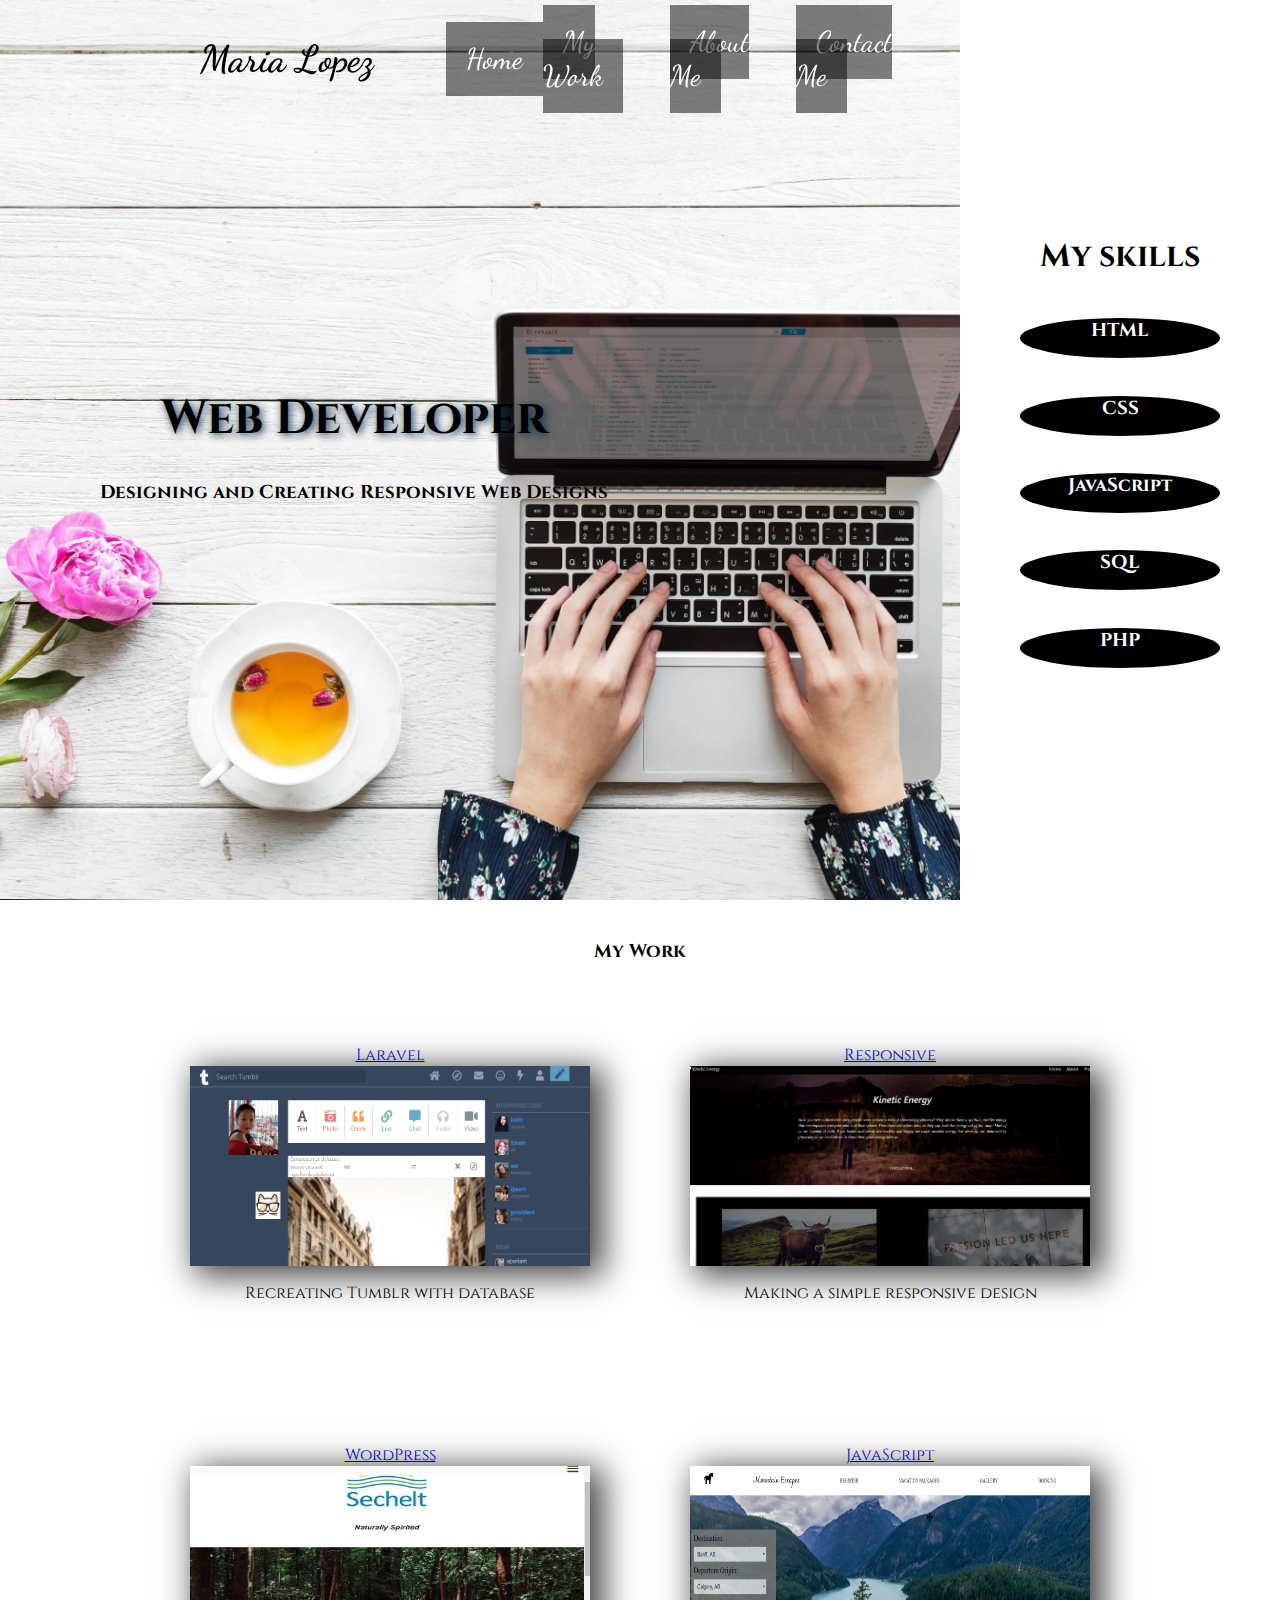
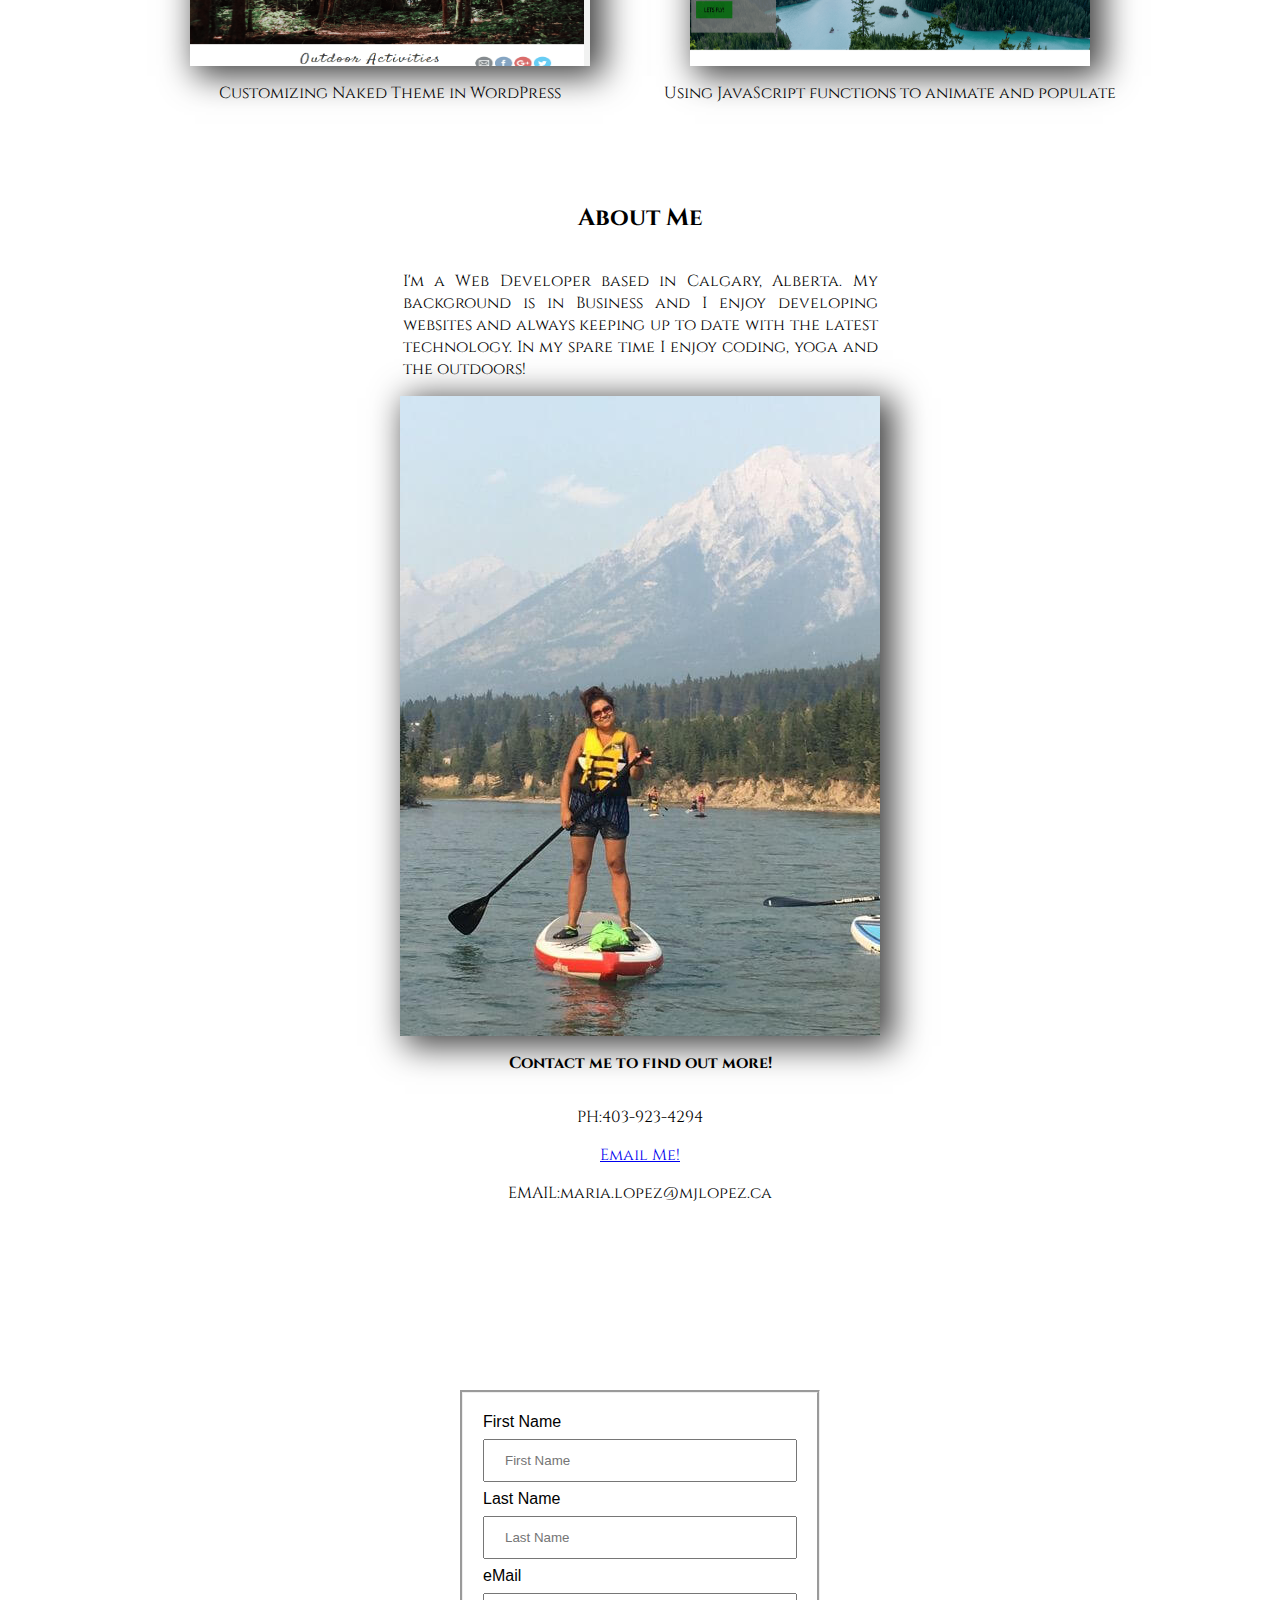
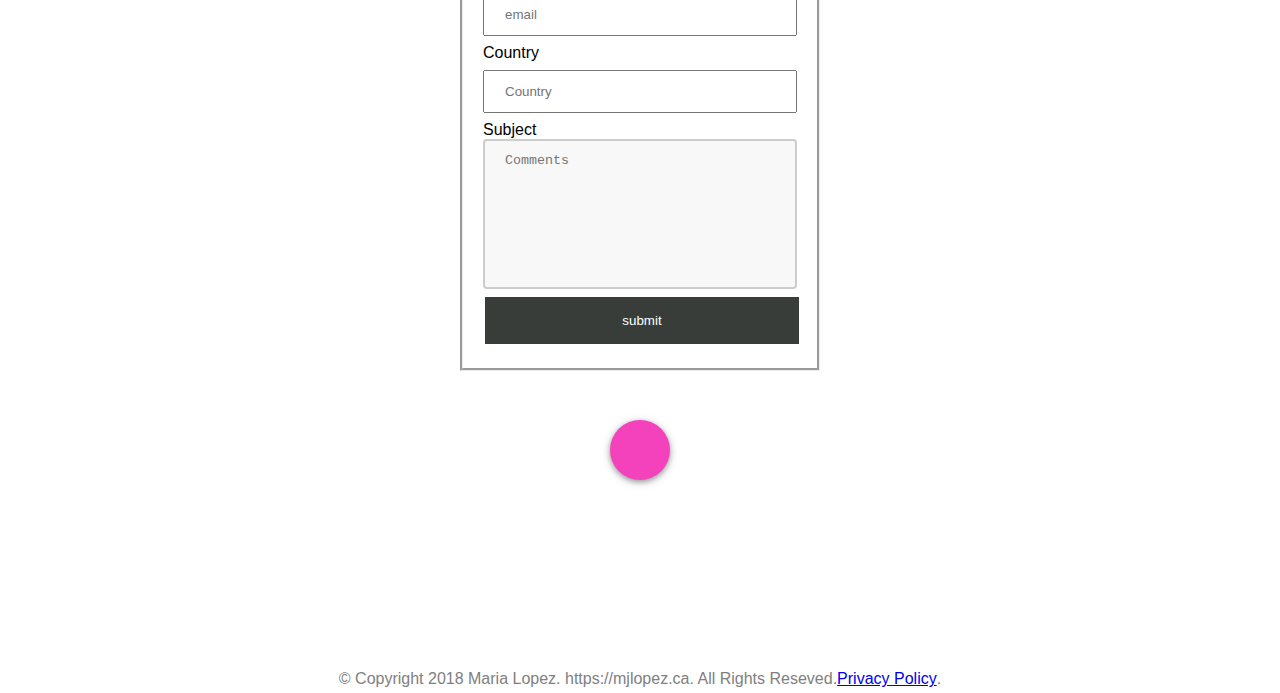
==== commit fb375dbd: "animation" ====
--- a/index.html
+++ b/index.html
@@ -107,13 +107,20 @@
             </div>
 
 
+            
+
+
         </div>
 
 
         
         <div class="skills">
-
-                <p>test</p>
+            <h1>My skills</h1>
+                <h3 id="skills">HTML</h3>
+                <h3 id="skills">CSS</h3>
+                <h3 id="skills">JavaScript</h3>
+                <h3 id="skills">SQL</h3>
+                <h3 id="skills">PHP</h3>
                  
 
         </div>
@@ -249,5 +256,7 @@
 
 
     <script src="mycode.js"></script>
+    <script src="myskills.js"></script>
+
 </body>
 </html>--- a/styles.css
+++ b/styles.css
@@ -41,7 +41,7 @@
     justify-content: space-evenly;
     font-family: 'Cinzel', serif;
     /* border-bottom: 5px solid black; */
-    width: 100%;
+    width: 81%;
     position: fixed;
     color: black;
     /* margin-top:20px; */
@@ -168,9 +168,25 @@
 }
 
 .skills {
+    display: flex;
+    flex-direction: column;
+    align-items: center;
+    font-family: 'Cinzel', serif;
 
     width: 25%;
-    background-color: red;
+
+}
+
+.skills h3 {
+
+    /* padding-bottom: 20px; */
+    width: 200px;
+    height: 40px;
+    background: black;
+    color: white;
+    border-radius: 50%;
+    text-align: center;
+    vertical-align: center;
 }
 
 .home {
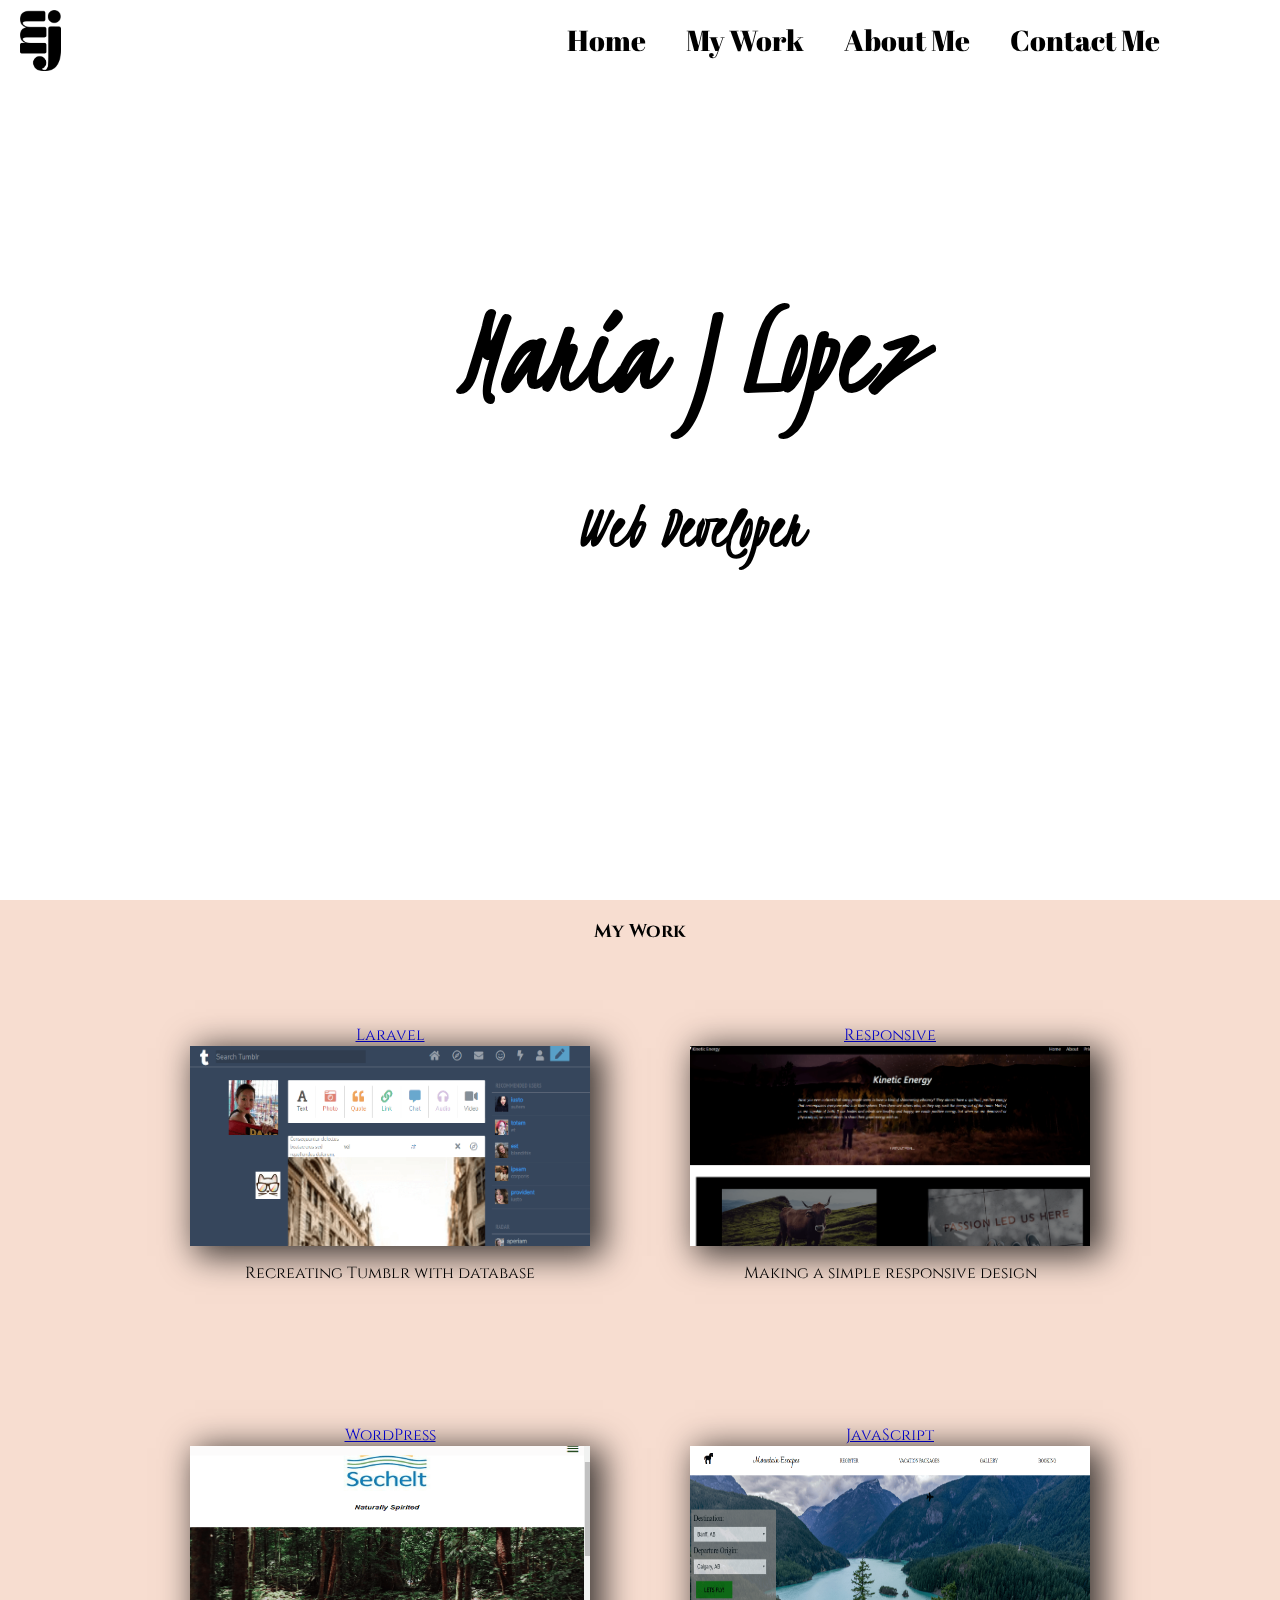
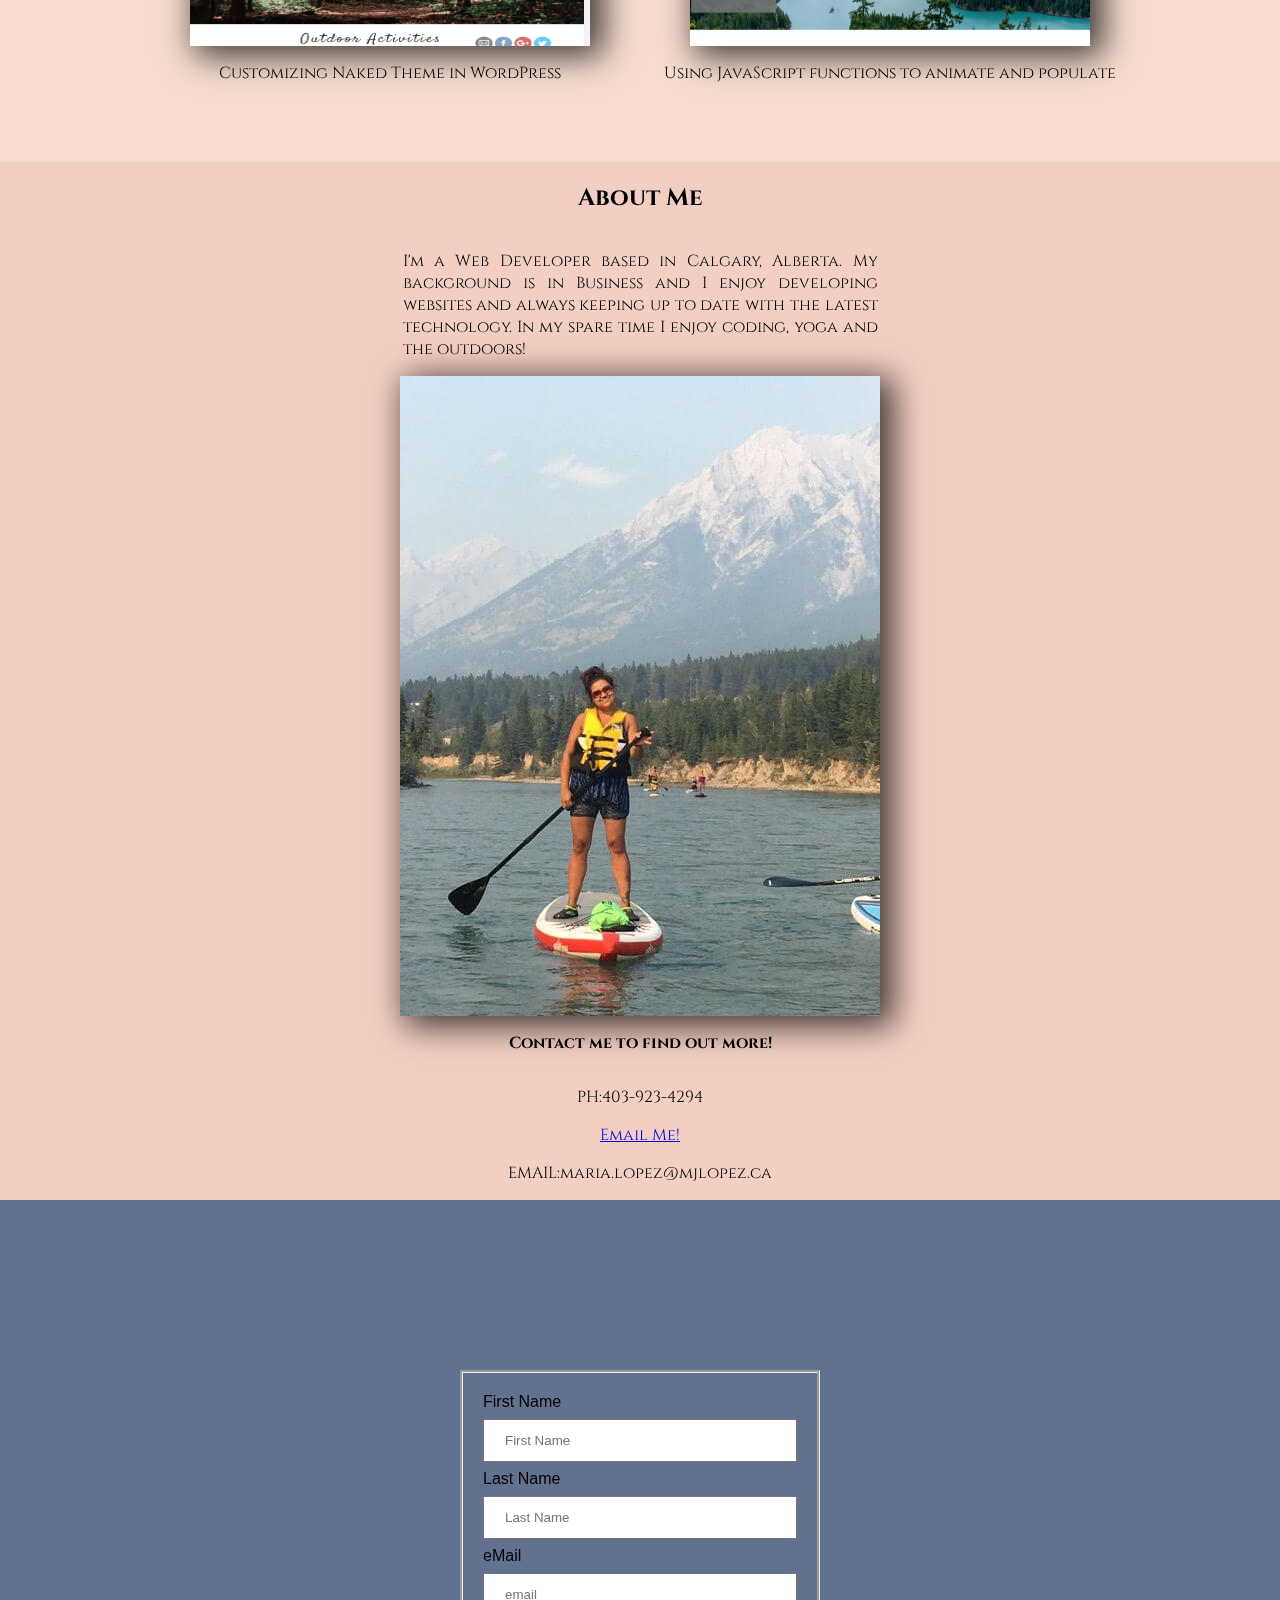
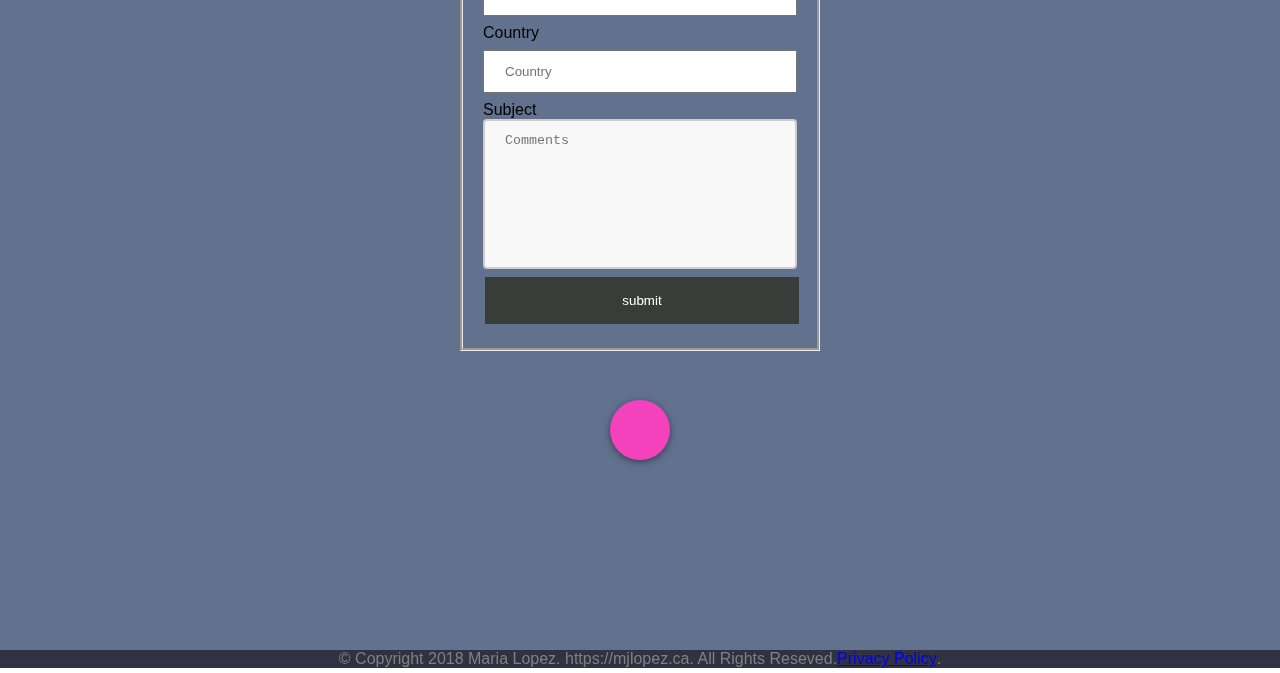
==== commit da96f22b: "addtional portfolio changes" ====
--- a/index.html
+++ b/index.html
@@ -4,21 +4,24 @@
     <meta charset="UTF-8">
     <meta name="viewport" content="width=device-width, initial-scale=1.0">
     <meta http-equiv="X-UA-Compatible" content="ie=edge">
+    <meta name="description" content="Web Development">
     <link rel="stylesheet" href="./styles.css">
     <link rel="stylesheet" href="./form.css">
     <link href="https://fonts.googleapis.com/css?family=Dancing+Script:400,700" rel="stylesheet">
+    <link href="https://fonts.googleapis.com/css?family=Abril+Fatface" rel="stylesheet">
+    <link href="https://fonts.googleapis.com/css?family=Kristi" rel="stylesheet">
     <link href="https://fonts.googleapis.com/css?family=Amatic+SC:400,700|Cinzel:400,700,900" rel="stylesheet">
     <link rel="stylesheet" href="https://use.fontawesome.com/releases/v5.5.0/css/all.css" integrity="sha384-B4dIYHKNBt8Bc12p+WXckhzcICo0wtJAoU8YZTY5qE0Id1GSseTk6S+L3BlXeVIU" crossorigin="anonymous">
-    <title> Maria Lopez - Web Developer </title>
-    <link rel="icon" href="./pictures/Mountains.jpg">
+    <title> Maria J Lopez - Web Developer </title>
+    <link rel="icon" href="./pictures/1x/mjlogo.png">
 </head>
-<body>
+<body id="home">
     <header class="header" > 
 
         <div class="logo" >
 
-            <!-- <img src="./pictures/LOGO.gif" alt="logo"> -->
-            <h3>Maria Lopez</h3>   
+            <img src="./pictures/1x/mjlogo.png" alt="logo">
+         
             
         </div>
 
@@ -84,48 +87,39 @@
     <main> 
 
 
-        <div class="home" id="home">
+        <div class="banner" id="banner">
 
             <div class="headliner">
 
                 <div class="main-title" >
                 
-                    <h1>Web Developer</h1>
+                    <h1>Maria J Lopez</h1>
 
         
                 </div>
 
                 <div class="experience">
 
-                    <h3>Designing and Creating Responsive Web Designs</h3>
-           
-        
-                </div>
-
-            
-
-            </div>
-
-
-            
-
-
-        </div>
-
-
-        
-        <div class="skills">
-            <h1>My skills</h1>
+                    <h2>Web Developer</h2>
+
+
+
                 <h3 id="skills">HTML</h3>
                 <h3 id="skills">CSS</h3>
                 <h3 id="skills">JavaScript</h3>
                 <h3 id="skills">SQL</h3>
                 <h3 id="skills">PHP</h3>
-                 
-
-        </div>
-
+                <h3 id="skills">WordPress</h3>
         
+                </div>
+
+            
+
+            </div>
+
+
+
+        </div>
     
 
 
@@ -208,22 +202,27 @@
     <div  class="form_container">
         <div class="info-form">
 
-            <form method="post" action="send_mail.php">
+                <script type="text/javascript">
+                    var submitted=false;
+                </script>
+                <iframe name="hidden_iframe" id="hidden_iframe" style="display:none;" onload="if(submitted) {window.location='https://mjlopez.ca';}"></iframe>
+
+            <form method="POST" target="hidden_iframe" onsubmit="submitted=true;" action="https://docs.google.com/forms/d/e/1FAIpQLSdBxTMxDXrKlINQxDRTZ_k1x8WNAkUmXkzBClW58Vx4wBl5eA/formResponse">
     
                 <label for="fname">First Name</label>
-                <input type="text" id="fname" name="firstname" placeholder="First Name">
+                <input type="text" id="fname" name="entry.788288163" placeholder="First Name" required>
     
                 <label for="lname">Last Name</label>
-                <input type="text" id="lname" name="lastname" placeholder="Last Name">
+                <input type="text" id="lname" name="entry.157244773" placeholder="Last Name" required>
 
                 <label for="email">eMail</label>
-                <input type="email" id="email" name="email" placeholder="email">
+                <input type="email" id="email" name="entry.842101922" placeholder="email" required>
     
                 <label for="country">Country</label>
-                <input type="text" id="country" name="country" placeholder="Country">
+                <input type="text" id="country" name="entry.1615868320" placeholder="Country" required>
     
                 <label for="subject">Subject</label>
-                <textarea name="subject" id="subject" placeholder="Comments" maxlength="500" cols="30" rows="10"></textarea>
+                <textarea name="entry.1983868344" id="subject" placeholder="Comments" maxlength="500" cols="30" rows="10"></textarea>
     
     
                 <input type="submit" value="submit">
--- a/styles.css
+++ b/styles.css
@@ -9,7 +9,6 @@
 
 }
 body {
-
 
     margin: 0;
 }
@@ -29,8 +28,6 @@
     box-sizing: border-box;
   }
 
-
-
 /* HEADER */
 
 .header {
@@ -41,23 +38,24 @@
     justify-content: space-evenly;
     font-family: 'Cinzel', serif;
     /* border-bottom: 5px solid black; */
-    width: 81%;
+    width: 100%;
+    margin-top: 10px;
     position: fixed;
     color: black;
+    z-index: 10;
     /* margin-top:20px; */
     border-radius: 50px;
     
 }
 
-.logo {
-
-    width: 50%;
+.logo img{
+
+    width: 20%;
     display: flex;
     flex-direction: row;
     align-items: center;
-    margin-left: 200px;
-    font-family: 'Dancing Script', cursive;
-    font-size: 2em;
+    margin-left: 20px;
+    font-size: .001em;
     margin-top:0;
     
 }
@@ -70,7 +68,7 @@
     flex-direction: row;
     align-items: center;
     justify-content: flex-end;
-    font-family: 'Dancing Script', cursive;
+    font-family: 'Abril Fatface', cursive;
     margin-right: 100px;
     font-size: 1.5em;
 }
@@ -80,8 +78,8 @@
     padding: 20px;
     text-decoration: none;
     font-size: 1.2em;
-    color: white;
-    background-color:rgba(0, 0, 0, .5);
+    color: black;
+    /* background-color:rgba(0, 0, 0, .5); */
     
 }
 
@@ -167,6 +165,11 @@
     align-items: center;
 }
 
+main.privacy_policy {
+    flex-direction: column;
+    align-items: flex-start;
+}
+
 .skills {
     display: flex;
     flex-direction: column;
@@ -195,14 +198,89 @@
     flex-direction: column;
     align-items: flex-start;
     justify-content: center;
-    background-image: url(./pictures/hero.jpg);
-    background-position: center;
+    /* background-image: url(./pictures/hero.jpg);
+    background-position: center; */
+
+    
     background-size: cover;
     height: 100vh;
     width: 75%;
 
-
-}
+    
+
+
+}
+
+
+
+.banner {
+    position: relative;
+    height: 100vh;
+    width: 100%;
+    overflow: hidden;
+    display: flex;
+    justify-content: center;
+    color: #fff;
+  }
+  .banner:after{
+    content: '';
+    position: absolute;
+    z-index: -1;
+    left: 0;
+    bottom: 0;
+  }
+  .banner:before{
+    content: '';
+    width: 100%;
+    height: 100%;
+    position: absolute;
+    top: 0;
+    left: 0;
+    -webkit-backface-visibility: hidden;
+    -moz-backface-visibility: hidden;
+    -ms-backface-visibility: hidden;
+    backface-visibility:hidden;
+  
+    -webkit-transform: translateZ(0) scale(1.0, 1.0);
+    -moz-transform:translateZ(0) scale(1.0, 1.0);
+    -ms-transform:translateZ(0) scale(1.0, 1.0);
+    -o-transform:translateZ(0) scale(1.0, 1.0);
+     transform: translateZ(0) scale(1.0, 1.0);
+     background-image: url("https://images.unsplash.com/photo-1502747812021-0ae746b6c23f?ixlib=rb-1.2.1&ixid=eyJhcHBfaWQiOjEyMDd9&auto=format&fit=crop&w=1350&q=80");
+  
+    -webkit-background-size: cover ;
+     background-size: cover ;
+  
+     background-attachment: fixed;
+     animation: increase 50s linear 10ms infinite;
+  
+    -webkit-transition: all 0.2s ease-in-out;
+     -moz-transition: all 0.2s ease-in-out;
+     -ms-transition: all 0.2s ease-in-out;
+     -o-transition: all 0.2s ease-in-out;
+     transition: all 0.2s ease-in-out;
+     z-index: -2;
+  
+  }
+  
+  @-webkit-keyframes increase {
+      0%{transform: scale(1)}
+      50%{transform: scale(1.5)}
+      100%{transform: scale(1)}
+  }
+  @-moz-keyframes increase {
+      0%{transform: scale(1)}
+      50%{transform: scale(1.5)}
+      100%{transform: scale(1)}
+  }
+  @keyframes increase {
+      0%{transform: scale(1)}
+      50%{transform: scale(1.5)}
+      100%{transform: scale(1)}
+  }
+
+
+
 
 .headliner {
 
@@ -214,18 +292,16 @@
 
 .main-title {
 
-    font-family: 'Cinzel', serif;
+    font-family: 'Kristi', cursive;
     color:black;
     margin-left: 100px;
-    font-size: 2em;
-    text-shadow: 2px 2px 9px #0D314A;
 
 }
 
 .main-title h1{
 
-    margin: 10px;
-    font-size: 1.5em;
+    margin-bottom: 2px;
+    font-size: 8em;
 
 }
 
@@ -236,7 +312,12 @@
     margin-left: 100px;
     text-align: center;
     color:black;
-
+    
+
+}
+.experience h2 {
+    font-family: 'Kristi', cursive;
+    font-size: 4em;
 }
 
 .bio {
@@ -261,6 +342,7 @@
     font-family: 'Cinzel', serif;
     font-size: 1em;
     width: 100%;
+    background-color: #f3cfc3;
     /* padding: 20px; */
 }
 
@@ -279,7 +361,7 @@
     flex-direction: row;
     align-items: center;
     justify-content: center;
-    margin-top: 20px;
+    background-color: #f7ddd0;
 }
 
 .work {
@@ -291,6 +373,7 @@
    align-items: center;
    justify-content: center;
    height: 100%;
+   background-color: #f7ddd0;
 
 }
 
@@ -315,6 +398,36 @@
     /* padding: 20px; */
 
 }
+
+#skills {
+    color: #fff;
+    text-transform: uppercase;
+    text-decoration: none;
+    letter-spacing: 0.15em;
+    
+    display: inline-block;
+    padding: 15px 20px;
+    position: relative;
+  }
+  #skills:after {    
+    background: none repeat scroll 0 0 transparent;
+    bottom: 0;
+    content: "";
+    display: block;
+    height: 2px;
+    left: 50%;
+    position: absolute;
+    background: #fff;
+    transition: width 0.3s ease 0s, left 0.3s ease 0s;
+    width: 0;
+  }
+  #skills:hover:after { 
+    width: 100%; 
+    left: 0; 
+  }
+/* #skills {
+
+} */
 
 /* FOOTER */
 
@@ -326,6 +439,7 @@
    justify-content: center;
    width: 100%;
    height: 250px;
+   background-color: #61718e;
 
 }
 
@@ -447,6 +561,7 @@
     color: grey;
     font-family: "Roboto", sans-serif;
     margin-bottom: 5px;
+    background-color: #303242;
 }
 
 /* MEDIA */
@@ -622,4 +737,5 @@
         height: 500px;
     }
 
-}+}
+
--- a/form.css
+++ b/form.css
@@ -5,6 +5,7 @@
     justify-content: center;
     align-items: center;
     height: 800px;
+    background-color: #61718e;
 
 }
 
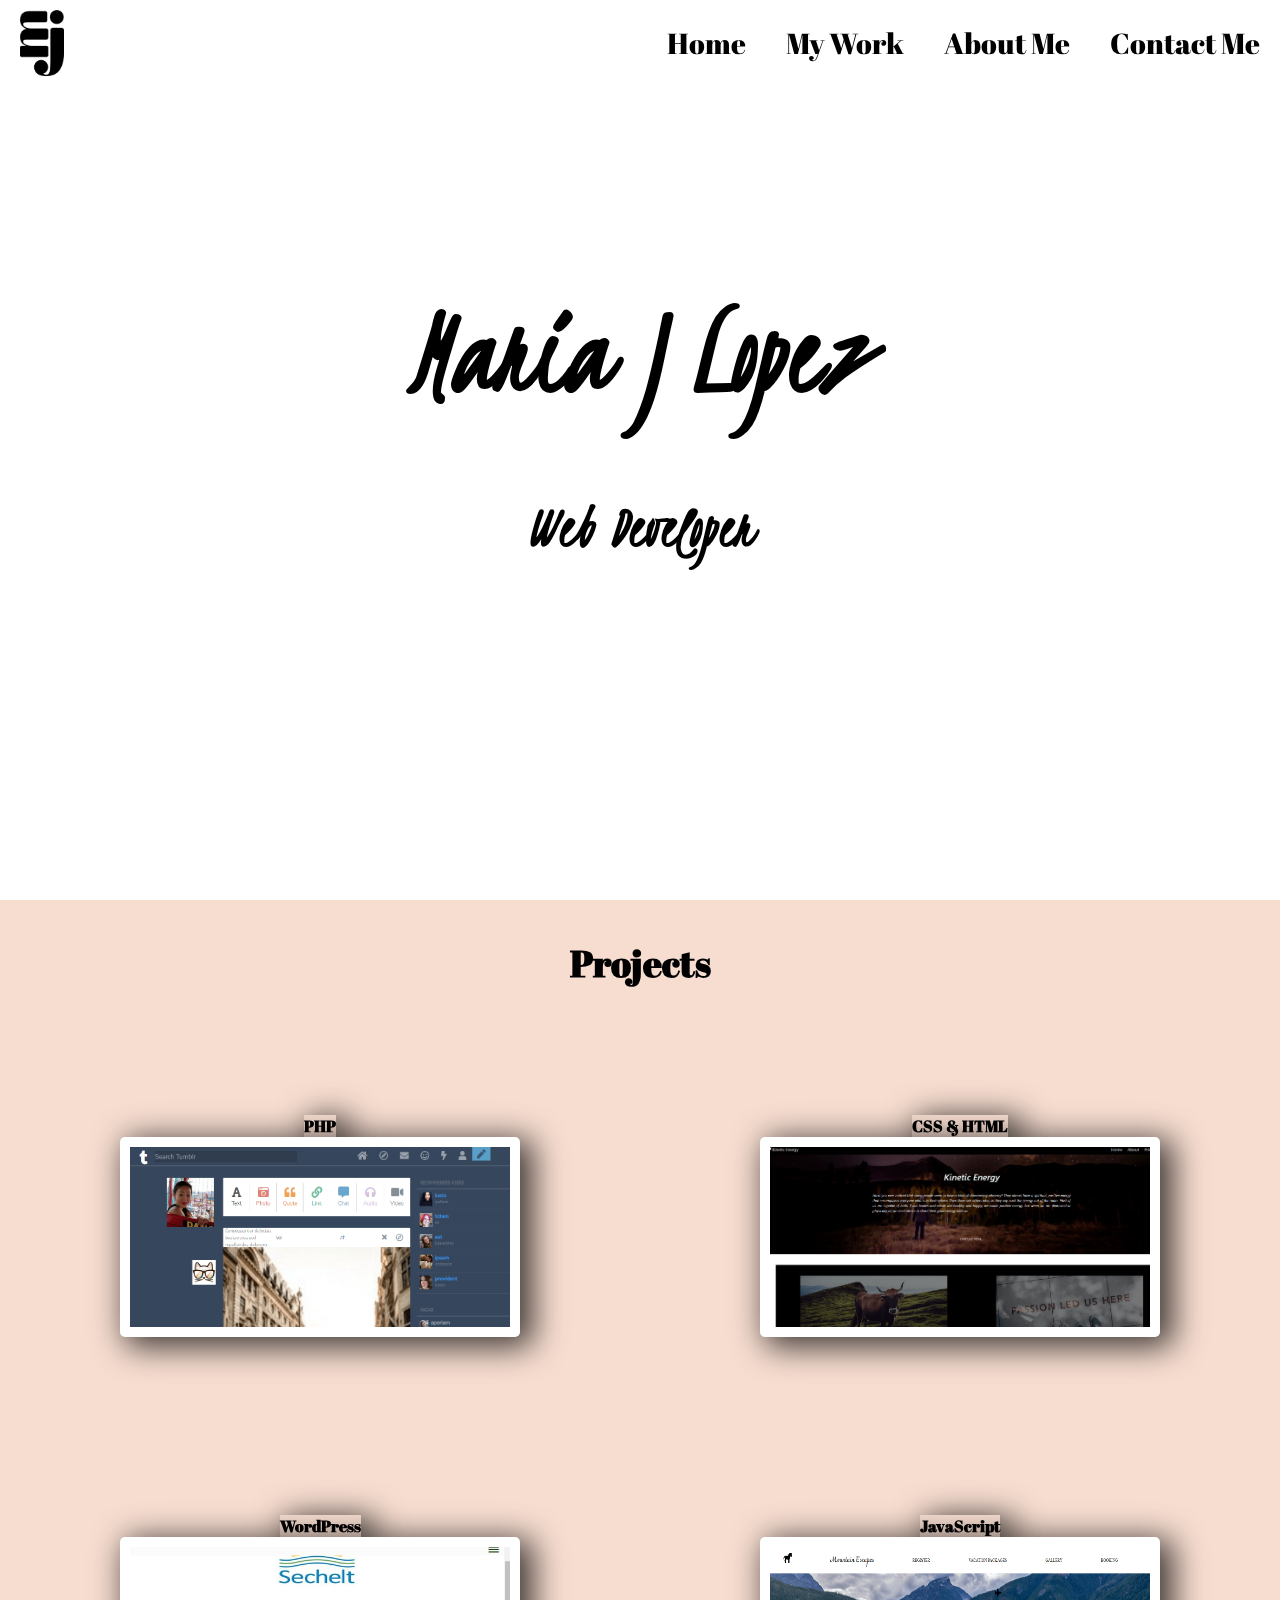
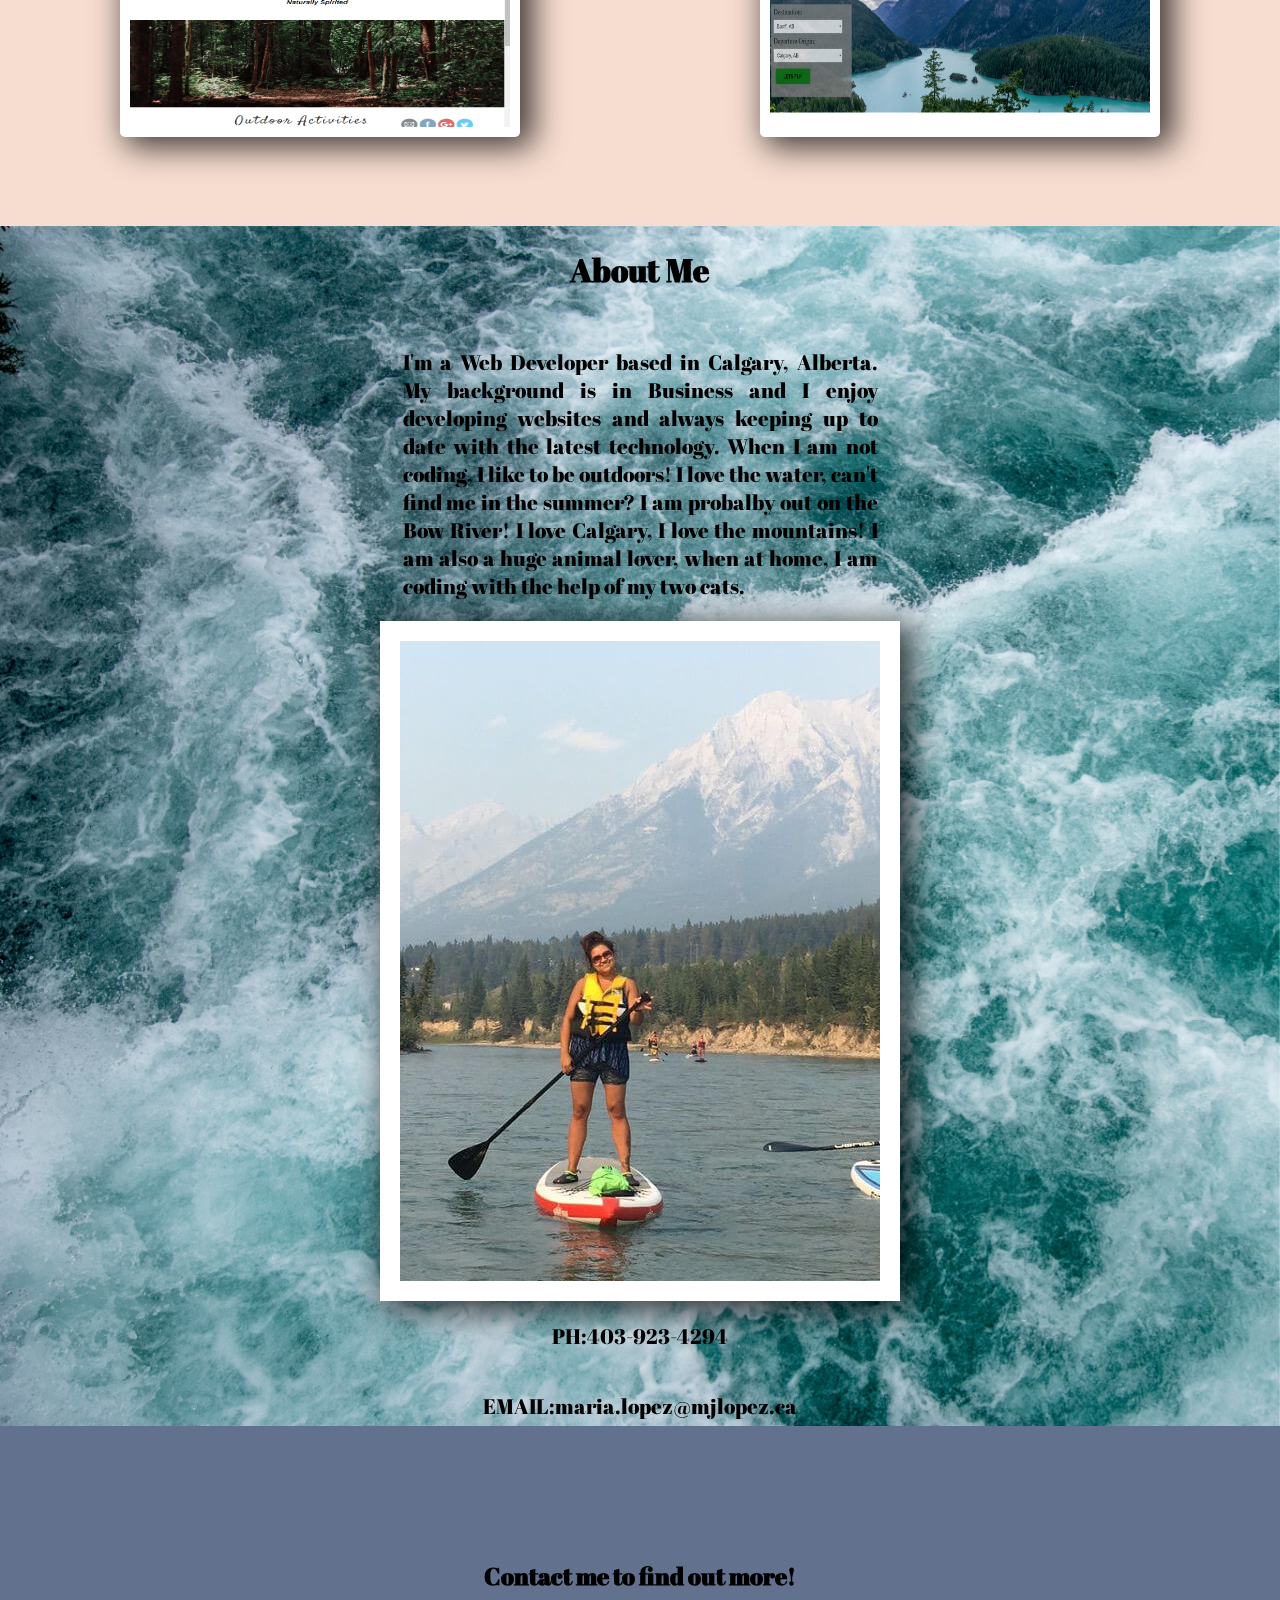
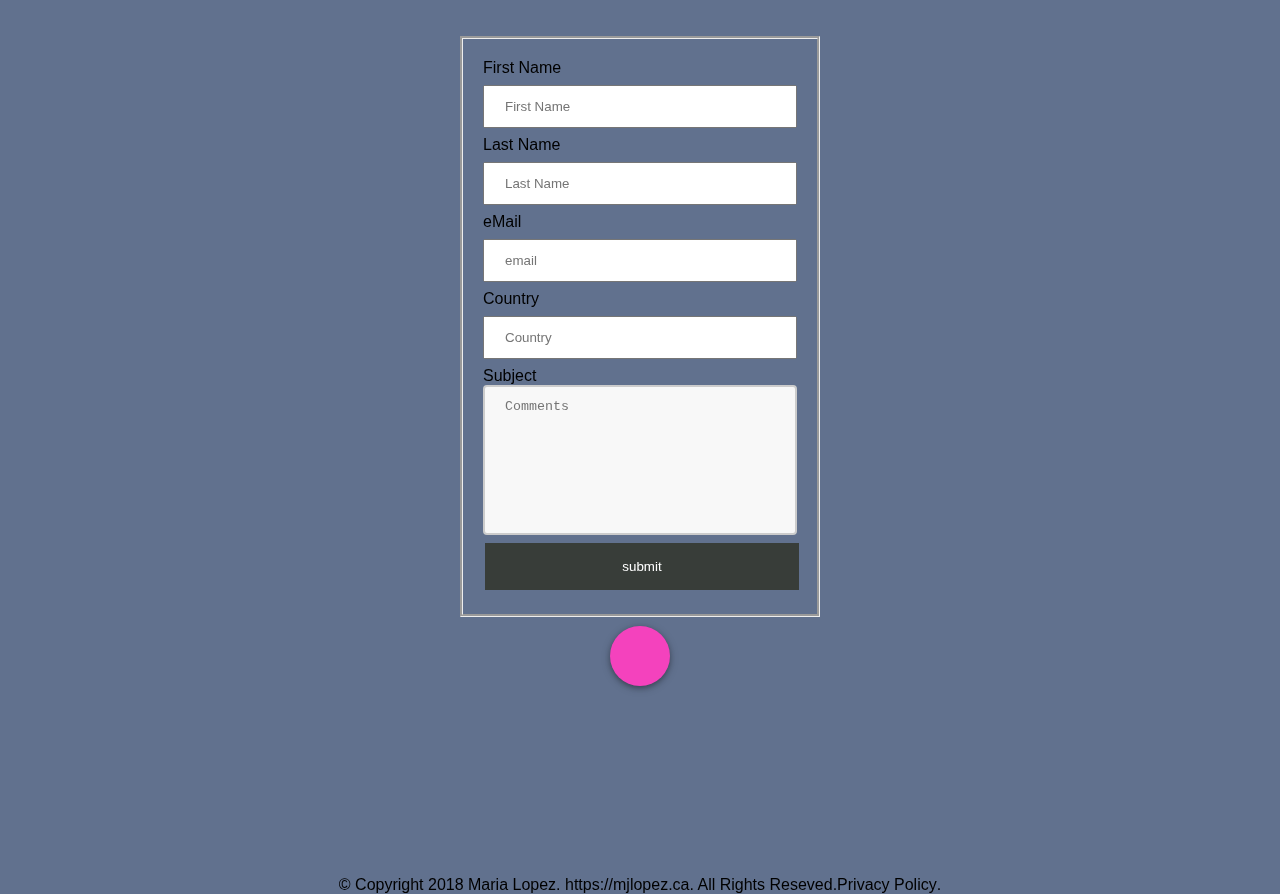
==== commit 57ea8708: "portfolio" ====
--- a/index.html
+++ b/index.html
@@ -7,6 +7,8 @@
     <meta name="description" content="Web Development">
     <link rel="stylesheet" href="./styles.css">
     <link rel="stylesheet" href="./form.css">
+    <link rel="stylesheet" href="./mywork.css">
+    <script src="https://ajax.googleapis.com/ajax/libs/jquery/3.3.1/jquery.min.js"></script>
     <link href="https://fonts.googleapis.com/css?family=Dancing+Script:400,700" rel="stylesheet">
     <link href="https://fonts.googleapis.com/css?family=Abril+Fatface" rel="stylesheet">
     <link href="https://fonts.googleapis.com/css?family=Kristi" rel="stylesheet">
@@ -15,18 +17,22 @@
     <title> Maria J Lopez - Web Developer </title>
     <link rel="icon" href="./pictures/1x/mjlogo.png">
 </head>
+
+<div class="anchor"></div>
 <body id="home">
+
+    
     <header class="header" > 
 
         <div class="logo" >
 
-            <img src="./pictures/1x/mjlogo.png" alt="logo">
+            <a href="#home"> <img src="./pictures/1x/mjlogo.png" alt="logo"></a>
          
             
         </div>
 
 
-        <div class="nav-titles">
+        <div class="nav-titles nav-titles_black">
 
 
             <div >
@@ -128,40 +134,40 @@
     <div class="mywork" id="mywork">
 
         
-        <h3>My Work</h3>
+        <h3>Projects</h3>
 
     </div>  
     
     <div class="work">
 
-        <div class="work-desc work-images">
-
-
-            <a href="http://35.183.118.144/"target="_blank">Laravel</a><img src="./pictures/Fake-tumblr_Project.PNG" alt="tumblr project"></a>
-            <p>Recreating Tumblr with database</p>
-
-
-        </div>
-
-        <div class="work-desc work-images">
-    
-            <a href="https://assign3-jkveivdjpq.now.sh/" target="_blank">Responsive</a><img src="./pictures/kinetic-energy.PNG" alt="Kinetic Energy"></a>
-            <p>Making a simple responsive design</p>
-    
-        </div>
-
-        <div class="work-desc work-images">
-
-
-            <a href="http://35.202.66.211/wordpress1/" target="_blank">WordPress</a><img src="./pictures/wordPress.PNG" alt="WordPress"></a>
-            <p>Customizing Naked Theme in WordPress</p>
-
-        </div>
-
-        <div class="work-desc work-images">
-
-            <a href="https://websitejavascriptfinalproject-jdbfeuewmo.now.sh/" target="_blank">JavaScript</a><img src="./pictures/JavaScript.PNG" alt="JavaScript"></a>
-            <p>Using JavaScript functions to animate and populate</p>
+        <div id="php" class="work-desc work-images">
+
+
+            <a href="http://35.183.118.144/"target="_blank">PHP</a><img class="phpimg" src="./pictures/Fake-tumblr_Project.PNG" alt="tumblr project"></a>
+            <p class="phptext">Problem: To recreate Tumblr, allowing users to log in, create an account and be able to post. Solution: Used HTML, CSS to recreate Tumblr appearance. Used PHP and SQL Database to be able to have users create an account, log in and create a post.</p>
+    
+
+        </div>
+
+        <div id="csshtml" class="work-desc work-images">
+    
+            <a href="https://assign3-jkveivdjpq.now.sh/" target="_blank">CSS & HTML</a><img class="csshtmlimg"  src="./pictures/kinetic-energy.PNG" alt="Kinetic Energy"></a>
+            <p class="csshtmltext">Problem: To create a simple responsive design. Solution: Created responsive design with CSS attributes.</p>
+    
+        </div>
+
+        <div id="csshtml" class="work-desc work-images">
+
+
+            <a href="http://35.202.66.211/wordpress1/" target="_blank">WordPress</a><img class="csshtmlimg" src="./pictures/wordPress.PNG" alt="WordPress"></a>
+            <p class="csshtmltext">Problem: To create a visitor center site for the city of Sechelt,BC by using WordPress and the Naked theme template. Design requirements required for the template to be modified. Solution: Created the site with WordPress, modified the layout by adjusting PHP and CSS code.</p>
+
+        </div>
+
+        <div id="csshtml" class="work-desc work-images">
+
+            <a href="https://websitejavascriptfinalproject-jdbfeuewmo.now.sh/" target="_blank">JavaScript</a><img class="csshtmlimg" src="./pictures/JavaScript.PNG" alt="JavaScript"></a>
+            <p class="csshtmltext">Problem: To create a small vacation booking site. Site had to be animated and information auto populated by using JavaScript. Solution: Animated and auto populated the site by using JavaScript functions and loops.</p>
 
         </div>
 
@@ -179,33 +185,26 @@
 
             <h2>About Me</h2>
                 
-            <p class="about">I'm a Web Developer based in Calgary, Alberta. My background is in Business and I enjoy developing websites and always keeping up to date with the latest technology.
-                In my spare time I  enjoy coding, yoga and the outdoors!</p>
+            <p class="about">I'm a Web Developer based in Calgary, Alberta. My background is in Business and I enjoy developing websites and always keeping up to date with the latest technology. When I am not coding, I like to be outdoors! I love the water, can't find me in the summer? I am probalby out on the Bow River! I love Calgary, I love the mountains! I am also a huge animal lover, when at home, I am coding with the help of my two cats.</p>
 
             
             <img   src="./pictures/paddleboarding.jpg" alt="paddleboarding">
 
-
+            <p>PH:403-923-4294</p>
+            <p>EMAIL:maria.lopez@mjlopez.ca</p>
+                
+        </div>
+
+    </div>    
+    <div  class="form_container">
             <strong><p>Contact me to find out more!</p></strong>
 
-
-
-
-            <p>PH:403-923-4294</p>
-            <a href="mailto:maria.lopez@mjlopez.ca">Email Me!</a>
-            <p>EMAIL:maria.lopez@mjlopez.ca</p>
-                
-        </div>
-
-    </div>    
-
-    <div  class="form_container">
         <div class="info-form">
 
                 <script type="text/javascript">
                     var submitted=false;
                 </script>
-                <iframe name="hidden_iframe" id="hidden_iframe" style="display:none;" onload="if(submitted) {window.location='https://mjlopez.ca';}"></iframe>
+                <iframe name="hidden_iframe" id="hidden_iframe" style="display:none;" onload="if(submitted) {window.location='https://mjlopez.ca/thank_you';}"></iframe>
 
             <form method="POST" target="hidden_iframe" onsubmit="submitted=true;" action="https://docs.google.com/forms/d/e/1FAIpQLSdBxTMxDXrKlINQxDRTZ_k1x8WNAkUmXkzBClW58Vx4wBl5eA/formResponse">
     
@@ -256,6 +255,7 @@
 
     <script src="mycode.js"></script>
     <script src="myskills.js"></script>
+    <script src="menuscroll.js"></script>
 
 </body>
 </html>--- a/styles.css
+++ b/styles.css
@@ -61,7 +61,7 @@
 }
 
 
-.nav-titles {
+.nav-titles_black {
 
     width: 100%;
     display: flex;
@@ -69,19 +69,41 @@
     align-items: center;
     justify-content: flex-end;
     font-family: 'Abril Fatface', cursive;
-    margin-right: 100px;
     font-size: 1.5em;
-}
-
-.nav-titles a {
+    
+}
+
+.nav-titles_black a {
 
     padding: 20px;
     text-decoration: none;
     font-size: 1.2em;
     color: black;
-    /* background-color:rgba(0, 0, 0, .5); */
-    
-}
+    
+}
+
+.nav-titles_opacity {
+
+    width: 100%;
+    display: flex;
+    flex-direction: row;
+    align-items: center;
+    justify-content: flex-end;
+    font-family: 'Abril Fatface', cursive;
+    font-size: 1.5em;    
+}
+
+.nav-titles_opacity a {
+
+    padding: 20px;
+    text-decoration: none;
+    font-size: 1.2em;
+    color: black;
+    opacity: .5;
+
+}
+
+
 
 .nav-titles a:hover {
     transform: scale(1.1);
@@ -182,7 +204,6 @@
 
 .skills h3 {
 
-    /* padding-bottom: 20px; */
     width: 200px;
     height: 40px;
     background: black;
@@ -198,16 +219,9 @@
     flex-direction: column;
     align-items: flex-start;
     justify-content: center;
-    /* background-image: url(./pictures/hero.jpg);
-    background-position: center; */
-
-    
     background-size: cover;
     height: 100vh;
     width: 75%;
-
-    
-
 
 }
 
@@ -294,7 +308,7 @@
 
     font-family: 'Kristi', cursive;
     color:black;
-    margin-left: 100px;
+    /* margin-left: 100px; */
 
 }
 
@@ -309,7 +323,7 @@
 
 
     font-family: 'Cinzel', serif;
-    margin-left: 100px;
+    /* margin-left: 100px; */
     text-align: center;
     color:black;
     
@@ -339,16 +353,104 @@
     flex-direction: column;
     align-items: center;
     text-align: center;
-    font-family: 'Cinzel', serif;
-    font-size: 1em;
-    width: 100%;
-    background-color: #f3cfc3;
+    font-family: 'Abril Fatface', cursive;
+    /* font-size: 2em; */
+    width: 100%;
+    /* background-color: #f3cfc3;
+    background-image: url(./pictures/river.jpg);
+    background-size:cover;
+    background-position: 50% 50%; */
+    
+    /* height: 800px; */
     /* padding: 20px; */
+}
+
+.about-me h2 {
+
+    font-family: 'Abril Fatface', cursive;
+    font-size: 2em;
+    color: black;
+    padding: 10px;    
+}
+
+.about-me p {
+
+    color: black;
+    font-size: 1.3em;
 }
 
 .about-me img {
     box-shadow: 9px 6px 32px 4px rgba(0,0,0,0.75);
-}
+    padding: 20px;
+    background-color: white;
+}
+
+
+.about-me {
+    position: relative;
+    height: 1200px;
+    width: 100%;
+    overflow: hidden;
+    display: flex;
+    justify-content: center;
+    color: #fff;
+  }
+  .about-me:after{
+    content: '';
+    position: absolute;
+    z-index: -1;
+    left: 0;
+    bottom: 0;
+  }
+  .about-me:before{
+    content: '';
+    width: 100%;
+    height: 100%;
+    position: absolute;
+    top: 0;
+    left: 0;
+    -webkit-backface-visibility: hidden;
+    -moz-backface-visibility: hidden;
+    -ms-backface-visibility: hidden;
+    backface-visibility:hidden;
+  
+    -webkit-transform: translateZ(0) scale(1.0, 1.0);
+    -moz-transform:translateZ(0) scale(1.0, 1.0);
+    -ms-transform:translateZ(0) scale(1.0, 1.0);
+    -o-transform:translateZ(0) scale(1.0, 1.0);
+     transform: translateZ(0) scale(1.0, 1.0);
+     background-image: url("./pictures/river.jpg");
+  
+    -webkit-background-size: cover ;
+     background-size: cover ;
+  
+     background-attachment: fixed;
+     animation: increase 50s linear 10ms infinite;
+  
+    -webkit-transition: all 0.2s ease-in-out;
+     -moz-transition: all 0.2s ease-in-out;
+     -ms-transition: all 0.2s ease-in-out;
+     -o-transition: all 0.2s ease-in-out;
+     transition: all 0.2s ease-in-out;
+     z-index: -2;
+  
+  }
+  
+  @-webkit-keyframes increase {
+      0%{transform: scale(1)}
+      50%{transform: scale(1.5)}
+      100%{transform: scale(1)}
+  }
+  @-moz-keyframes increase {
+      0%{transform: scale(1)}
+      50%{transform: scale(1.5)}
+      100%{transform: scale(1)}
+  }
+  @keyframes increase {
+      0%{transform: scale(1)}
+      50%{transform: scale(1.5)}
+      100%{transform: scale(1)}
+  }
 
 
 /* MID SECTION */
@@ -356,12 +458,13 @@
 
 .mywork {
 
-    font-family: 'Cinzel', serif;
+    font-family: 'Abril Fatface', cursive;
     display: flex;
     flex-direction: row;
     align-items: center;
     justify-content: center;
     background-color: #f7ddd0;
+    font-size: 2em;
 }
 
 .work {
@@ -383,6 +486,9 @@
     height:200px;
     width: 400px; 
     box-shadow: 9px 6px 32px 4px rgba(0,0,0,0.75);
+    padding: 10px;
+    background-color:white;
+    border-radius: 5px;
 
 }
 
@@ -394,9 +500,24 @@
     align-items: center;
     justify-content: center;
     height: 400px;
-    width: 500px;
+    width: 50%;
     /* padding: 20px; */
 
+}
+
+.work-desc a{
+
+    text-decoration: none;
+    color: black;
+    font-weight: bold;
+    font-family: 'Abril Fatface', cursive;
+    box-shadow: 9px 6px 32px 4px rgba(0,0,0,0.75);
+
+}
+
+.work-desc p {
+    width:400px;
+    font-weight: bold;
 }
 
 #skills {
@@ -558,15 +679,24 @@
     display: flex;
     flex-direction: row;
     justify-content: center;
-    color: grey;
+    color: black;
     font-family: "Roboto", sans-serif;
-    margin-bottom: 5px;
-    background-color: #303242;
+    background-color: #61718e;
+}
+
+footer a {
+    color: black;
+    text-decoration: none;
 }
 
 /* MEDIA */
 
 @media (max-width:1110px) {
+
+
+    .thank-you {
+        font-size: .9em;
+    }
 
     .nav-titles {
         display: none;
@@ -575,20 +705,6 @@
 
     header img {
         margin-left: 0;
-    }
-
-    .logo {
-
-        margin-left: 20px;
-        font-size: 2em;
-
-    }
-
-    .headliner h1 {
-
-        font-size: 1.5em;
-
-
     }
 
     .work {
@@ -600,43 +716,14 @@
         height: 100%;  
      }
 
-    
-}
-
-@media (max-width:1070px) { 
-
-    .logo {
-
-        font-size: 1.5em;
-        margin-left: 20px;
-    }
-
-    .nav-titles {
-        display: none;
-    }
-
-
-    .headliner h1 {
-
-        font-size: 1em;
-
-
-    }
-
-    .headliner h3 {
-        font-size: .8em;
-
-        
-
-    }
-
-
-    .ham-button {
+
+     .ham-button {
 
         display: flex;
         justify-content: flex-end;
         align-items: center; 
         width: 100%;
+        
    
 }
 
@@ -646,6 +733,7 @@
         margin: 0;
         border: none;
         background: transparent;
+        width: 50px;
     
         
 }
@@ -657,7 +745,7 @@
 
     .hamburger-icon i {
 
-        font-size: 2em;
+        font-size: 3em;
         color: black;
         cursor: pointer;
 }
@@ -691,13 +779,32 @@
         transform: scale(1.1);
 }
 
-
-}
-
-
-
-
-@media (max-width:825px) { 
+    
+}
+
+@media (max-width:962px){
+    .thank-you {
+        font-size: .5em;
+    }
+}
+
+
+
+
+
+@media (max-width:877px) { 
+
+
+    .thank-you {
+        font-size: 1em;
+    }
+
+
+    .headliner h1 {
+        font-size: 6em;
+
+
+}
 
     .headliner h3 {
        display: none;
@@ -709,28 +816,43 @@
 
 @media (max-width:735px) { 
 
-    .headliner h1 {
-        font-size: .6em;
-
-
-}
-
-.main-title{
+
+
+.headliner h1 {
+    font-size: 5em;
+
+
+}
+
+/* .main-title{
 
     margin-left: 10px;
    
-}
+} */
 
 .about-me p {
 
     font-size: .8em;
     width: 400px;
+    
+}
+
+footer {
+    font-size: .5em;
 }
 
 
 }
 
 @media (max-width:556px) {
+
+    .thank-you {
+        font-size: .5em;
+    }
+
+    .thankyou1 {
+        font-size: .5em;
+    }
 
     .about-me img {
         width: 400px;
--- a/form.css
+++ b/form.css
@@ -7,6 +7,12 @@
     height: 800px;
     background-color: #61718e;
 
+}
+
+.form_container p {
+
+    font-family: 'Abril Fatface', cursive;
+    font-size: 1.5em;
 }
 
 form {
--- a/mywork.css
+++ b/mywork.css
@@ -0,0 +1,22 @@
+#php {
+    position: relative;
+}
+
+#php .phpimg, 
+#php .phptext {transition: opacity 0.5s ease-in-out;}
+#php .phptext {position:absolute; color: black; top:10; left:10; opacity:0;line-height: 1.5em;}
+
+#php:hover .phpimg {opacity: 0;}
+#php:hover .phptext {height: 250px; box-shadow: 9px 6px 32px 4px rgba(0,0,0,0.75); padding: 20px;  background-color: #303242; color: white; font-size: 1em; opacity: 1;}
+
+
+#csshtml {
+    position: relative;
+}
+
+#csshtml .csshtmlimg, 
+#csshtml .csshtmltext {transition: opacity 0.5s ease-in-out;}
+#csshtml .csshtmltext {position:absolute; color: black; top:10; left:10; opacity:0;line-height: 1.5em;}
+
+#csshtml:hover .csshtmlimg {opacity: 0;}
+#csshtml:hover .csshtmltext {height: 250px; box-shadow: 9px 6px 32px 4px rgba(0,0,0,0.75); padding: 20px;  background-color: #303242; color: white; font-size: 1em; opacity: 1;}
